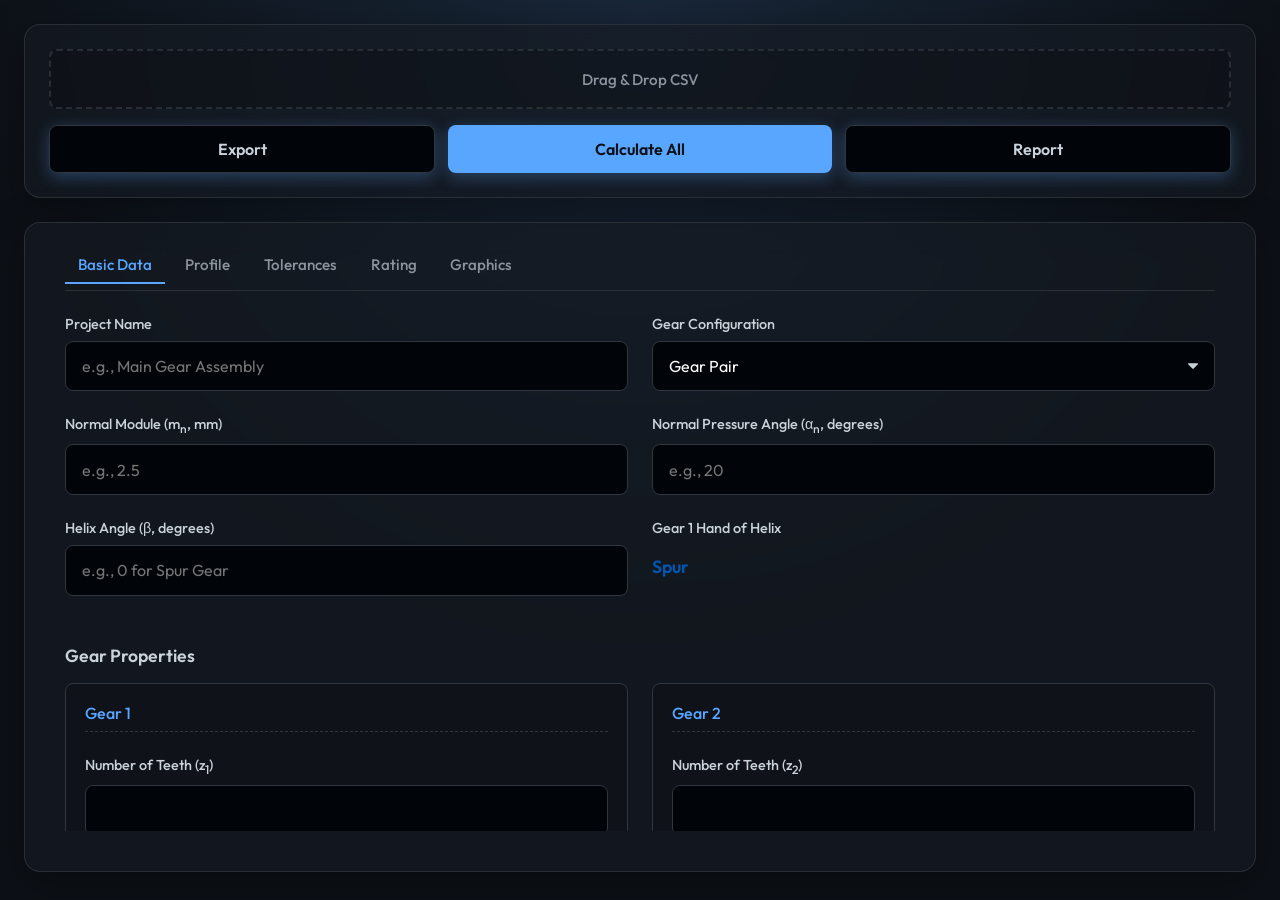
==== index.html @ 7c559f8d "2026-05-18-1741 checkpoint upload just for testing" ====
<!DOCTYPE html>
<html lang="en">

<head>
    <meta charset="UTF-8">
    <meta name="viewport" content="width=device-width, initial-scale=1.0">
    <title>Cylindrical Involute Gear Design</title>
    <meta name="description" content="Calculate gear parameters and ratings.">
    <link rel="preconnect" href="https://fonts.googleapis.com">
    <link rel="preconnect" href="https://fonts.gstatic.com" crossorigin>
    <link href="https://fonts.googleapis.com/css2?family=Outfit:wght@300;400;500;600&display=swap" rel="stylesheet">
    <link rel="stylesheet" href="styles.css">
    <script>
        window.onerror = function (msg, url, line, col, error) {
            console.error("Global Error: " + msg + " at " + url + ":" + line + ":" + col);
            return false;
        };
    </script>
</head>

<body>
    <div class="container">

        <!-- New Top Controls Container -->
        <section class="top-controls-card">
            <div class="drop-zone" id="csv-drop-zone">
                <span class="drop-zone-text">Drag & Drop CSV</span>
                <input type="file" id="csv-file-input" accept=".csv" style="display: none;">
            </div>
            <div class="controls-actions">
                <button id="export-csv-btn" class="action-btn">Export</button>
                <button id="calc-all-btn" class="action-btn primary-btn">Calculate All</button>
                <button id="report-btn" class="action-btn">Report</button>
            </div>
        </section>

        <!-- Main Workspace -->
        <main class="calculator-card">
            <div class="tabs">
                <button class="tab-btn active" data-tab="basic-data">Basic Data</button>
                <button class="tab-btn" data-tab="profile">Profile</button>
                <button class="tab-btn" data-tab="tolerances">Tolerances</button>
                <button class="tab-btn" data-tab="rating">Rating</button>
                <button class="tab-btn" data-tab="graphics">Graphics</button>
            </div>

            <div class="tab-content active" id="basic-data">
                <div class="two-column-grid">
                    <div class="input-group">
                        <label for="project-name">Project Name</label>
                        <input type="text" id="project-name" placeholder="e.g., Main Gear Assembly">
                    </div>
                    <div class="input-group">
                        <label for="gear-config">Gear Configuration</label>
                        <select id="gear-config">
                            <option value="pair">Gear Pair</option>
                            <option value="3-train">3-Gear Train</option>
                            <option value="4-train">4-Gear Train</option>
                            <option value="planetary">Planetary Gear Train</option>
                        </select>
                    </div>
                    <div class="input-group">
                        <label for="module">Normal Module (m<sub>n</sub>, mm)</label>
                        <input type="number" id="module" min="0.50" step="0.50" placeholder="e.g., 2.5">
                    </div>
                    <div class="input-group">
                        <label for="pressure-angle">Normal Pressure Angle (α<sub>n</sub>, degrees)</label>
                        <input type="number" id="pressure-angle" min="10" max="45" step="2.5" placeholder="e.g., 20">
                    </div>
                    <div class="input-group">
                        <label for="helix-angle">Helix Angle (β, degrees)</label>
                        <input type="number" id="helix-angle" min="-89" max="89" step="any"
                            placeholder="e.g., 0 for Spur Gear">
                    </div>
                    <div class="input-group">
                        <label>Gear 1 Hand of Helix</label>
                        <div class="result-display" style="padding-top: 10px;">
                            <span id="gear1-helix-hand-out"
                                style="font-size: 1.1rem; font-weight: 600; color: #0056b3;">--</span>
                        </div>
                    </div>
                </div>

                <div class="gear-properties-section" id="gear-properties-section">
                    <h3 class="section-title">Gear Properties</h3>
                    <div class="gear-grid-container">
                        <div class="gear-column" id="gear-col-1">
                            <h4 class="gear-title" id="gear-title-1">Gear 1</h4>
                            <div class="input-group">
                                <label for="z1">Number of Teeth (z<sub>1</sub>)</label>
                                <input type="number" id="z1" min="1" step="1">
                            </div>
                            <div class="input-group">
                                <label for="b1">Facewidth (b<sub>1</sub>, mm)</label>
                                <input type="number" id="b1" min="0" step="any">
                            </div>
                            <div class="input-group">
                                <label for="x1">Profile Shift (x<sub>1</sub>)</label>
                                <input type="number" id="x1" step="0.1">
                            </div>
                        </div>

                        <div class="gear-column" id="gear-col-2">
                            <h4 class="gear-title" id="gear-title-2">Gear 2</h4>
                            <div class="input-group">
                                <label for="z2">Number of Teeth (z<sub>2</sub>)</label>
                                <input type="number" id="z2" min="1" step="1">
                            </div>
                            <div class="input-group">
                                <label for="b2">Facewidth (b<sub>2</sub>, mm)</label>
                                <input type="number" id="b2" min="0" step="any">
                            </div>
                            <div class="input-group">
                                <label>Profile Shift (x<sub>2</sub>)</label>
                                <div class="result-display" style="padding-top: 10px;">
                                    <span id="x2-out"
                                        style="font-size: 1.1rem; font-weight: 600; color: #0056b3;">--</span>
                                </div>
                            </div>
                        </div>

                        <div class="gear-column hidden" id="gear-col-3">
                            <h4 class="gear-title" id="gear-title-3">Gear 3</h4>
                            <div class="input-group">
                                <label for="z3">Number of Teeth (z<sub>3</sub>)</label>
                                <input type="number" id="z3" min="1" step="1">
                            </div>
                            <div class="input-group">
                                <label for="b3">Facewidth (b<sub>3</sub>, mm)</label>
                                <input type="number" id="b3" min="0" step="any">
                            </div>
                            <div class="input-group">
                                <label>Profile Shift (x<sub>3</sub>)</label>
                                <div class="result-display" style="padding-top: 10px;">
                                    <span id="x3-out"
                                        style="font-size: 1.1rem; font-weight: 600; color: #0056b3;">--</span>
                                </div>
                            </div>
                        </div>

                        <div class="gear-column hidden" id="gear-col-4">
                            <h4 class="gear-title" id="gear-title-4">Gear 4</h4>
                            <div class="input-group">
                                <label for="z4">Number of Teeth (z<sub>4</sub>)</label>
                                <input type="number" id="z4" min="1" step="1">
                            </div>
                            <div class="input-group">
                                <label for="b4">Facewidth (b<sub>4</sub>, mm)</label>
                                <input type="number" id="b4" min="0" step="any">
                            </div>
                            <div class="input-group">
                                <label>Profile Shift (x<sub>4</sub>)</label>
                                <div class="result-display" style="padding-top: 10px;">
                                    <span id="x4-out"
                                        style="font-size: 1.1rem; font-weight: 600; color: #0056b3;">--</span>
                                </div>
                            </div>
                        </div>
                    </div>
                </div>

                <div class="gear-properties-section" id="mounting-geometry-section" style="margin-top: 20px;">
                    <h3 class="section-title">Mounting Geometry</h3>
                    <div class="gear-grid-container">
                        <div class="gear-column" id="mounting-col-1">
                            <h4 class="gear-title" id="mounting-title-1">Gear 1</h4>
                            <div class="input-group">
                                <label for="di1">Inside/Outside Diameter (d<sub>i1</sub>, mm)</label>
                                <input type="number" id="di1" min="0" step="any">
                                <div class="result-display" style="font-size: 0.85em; margin-top: 4px; color: #6c757d;">
                                    Recommended diameter to avoid thin rim: <span id="di-rec-1"
                                        style="font-weight: 500;">--</span>
                                </div>
                            </div>
                            <div class="input-group">
                                <label for="hole-circle-1">Hole Circle Diameter (mm)</label>
                                <input type="number" id="hole-circle-1" min="0" step="any">
                            </div>
                            <div class="input-group">
                                <label for="hole-diameter-1">Hole Diameter (mm)</label>
                                <input type="number" id="hole-diameter-1" min="0" step="any">
                            </div>
                            <div class="input-group">
                                <label for="num-holes-1">Number of Holes</label>
                                <input type="number" id="num-holes-1" min="0" step="1">
                            </div>
                        </div>
                        <div class="gear-column" id="mounting-col-2">
                            <h4 class="gear-title" id="mounting-title-2">Gear 2</h4>
                            <div class="input-group">
                                <label for="di2">Inside/Outside Diameter (d<sub>i2</sub>, mm)</label>
                                <input type="number" id="di2" min="0" step="any">
                                <div class="result-display" style="font-size: 0.85em; margin-top: 4px; color: #6c757d;">
                                    Recommended diameter to avoid thin rim: <span id="di-rec-2"
                                        style="font-weight: 500;">--</span>
                                </div>
                            </div>
                            <div class="input-group">
                                <label for="hole-circle-2">Hole Circle Diameter (mm)</label>
                                <input type="number" id="hole-circle-2" min="0" step="any">
                            </div>
                            <div class="input-group">
                                <label for="hole-diameter-2">Hole Diameter (mm)</label>
                                <input type="number" id="hole-diameter-2" min="0" step="any">
                            </div>
                            <div class="input-group">
                                <label for="num-holes-2">Number of Holes</label>
                                <input type="number" id="num-holes-2" min="0" step="1">
                            </div>
                        </div>
                        <div class="gear-column hidden" id="mounting-col-3">
                            <h4 class="gear-title" id="mounting-title-3">Gear 3</h4>
                            <div class="input-group">
                                <label for="di3">Inside/Outside Diameter (d<sub>i3</sub>, mm)</label>
                                <input type="number" id="di3" min="0" step="any">
                                <div class="result-display" style="font-size: 0.85em; margin-top: 4px; color: #6c757d;">
                                    Recommended diameter to avoid thin rim: <span id="di-rec-3"
                                        style="font-weight: 500;">--</span>
                                </div>
                            </div>
                            <div class="input-group">
                                <label for="hole-circle-3">Hole Circle Diameter (mm)</label>
                                <input type="number" id="hole-circle-3" min="0" step="any">
                            </div>
                            <div class="input-group">
                                <label for="hole-diameter-3">Hole Diameter (mm)</label>
                                <input type="number" id="hole-diameter-3" min="0" step="any">
                            </div>
                            <div class="input-group">
                                <label for="num-holes-3">Number of Holes</label>
                                <input type="number" id="num-holes-3" min="0" step="1">
                            </div>
                        </div>
                        <div class="gear-column hidden" id="mounting-col-4">
                            <h4 class="gear-title" id="mounting-title-4">Gear 4</h4>
                            <div class="input-group">
                                <label for="di4">Inside/Outside Diameter (d<sub>i4</sub>, mm)</label>
                                <input type="number" id="di4" min="0" step="any">
                                <div class="result-display" style="font-size: 0.85em; margin-top: 4px; color: #6c757d;">
                                    Recommended diameter to avoid thin rim: <span id="di-rec-4"
                                        style="font-weight: 500;">--</span>
                                </div>
                            </div>
                            <div class="input-group">
                                <label for="hole-circle-4">Hole Circle Diameter (mm)</label>
                                <input type="number" id="hole-circle-4" min="0" step="any">
                            </div>
                            <div class="input-group">
                                <label for="hole-diameter-4">Hole Diameter (mm)</label>
                                <input type="number" id="hole-diameter-4" min="0" step="any">
                            </div>
                            <div class="input-group">
                                <label for="num-holes-4">Number of Holes</label>
                                <input type="number" id="num-holes-4" min="0" step="1">
                            </div>
                        </div>
                    </div>
                </div>

                <div class="center-distance-section" id="center-distance-section">
                    <h3 class="section-title">Center Distance</h3>
                    <div class="cd-groups-container">
                        <div class="input-group" id="cd-group-1">
                            <label for="aw1" id="cd-label-1">Working Center Distance (a<sub>w,12</sub>, mm)</label>
                            <input type="number" id="aw1" min="0" step="any" placeholder="e.g., 100.0">
                            <div class="result-display" style="font-size: 0.85em; margin-top: 4px; color: #6c757d;">
                                Standard: <span id="cd-std-1" style="font-weight: 500;">--</span><br>
                                Working Transverse PA (&alpha;<sub>wt</sub>): <span id="aw-alpha-1"
                                    style="font-weight: 500;">--</span>
                                <span id="aw-alpha-23-container" class="hidden">| <span id="aw-alpha-23"
                                        style="font-weight: 500;">--</span></span>
                            </div>
                        </div>
                        <div class="input-group hidden" id="cd-group-2">
                            <label for="aw2">Working Center Distance, Gear 2-3 (a<sub>w,23</sub>, mm)</label>
                            <input type="number" id="aw2" min="0" step="any" placeholder="e.g., 100.0">
                            <div class="result-display" style="font-size: 0.85em; margin-top: 4px; color: #6c757d;">
                                Standard: <span id="cd-std-2" style="font-weight: 500;">--</span><br>
                                Working Transverse PA (&alpha;<sub>wt</sub>): <span id="aw-alpha-2"
                                    style="font-weight: 500;">--</span>
                            </div>
                        </div>
                        <div class="input-group hidden" id="cd-group-3">
                            <label for="aw3">Working Center Distance, Gear 3-4 (a<sub>w,34</sub>, mm)</label>
                            <input type="number" id="aw3" min="0" step="any" placeholder="e.g., 100.0">
                            <div class="result-display" style="font-size: 0.85em; margin-top: 4px; color: #6c757d;">
                                Standard: <span id="cd-std-3" style="font-weight: 500;">--</span><br>
                                Working Transverse PA (&alpha;<sub>wt</sub>): <span id="aw-alpha-3"
                                    style="font-weight: 500;">--</span>
                            </div>
                        </div>
                    </div>
                </div>

                <div class="calculated-geometry-section" id="calculated-geometry-section">
                    <h3 class="section-title">Calculated Geometry</h3>
                    <div class="gear-grid-container">
                        <div class="gear-column" id="calc-col-1">
                            <h4 class="gear-title" id="calc-title-1">Gear 1</h4>
                            <div class="input-group">
                                <label>Reference Diameter (d<sub>1</sub>)</label>
                                <div class="result-display">
                                    <span id="d1-out"
                                        style="font-size: 1.1rem; font-weight: 600; color: #0056b3;">--</span>
                                </div>
                            </div>
                            <div class="input-group">
                                <label>Base Diameter (d<sub>b1</sub>)</label>
                                <div class="result-display">
                                    <span id="db1-out"
                                        style="font-size: 1.1rem; font-weight: 600; color: #0056b3;">--</span>
                                </div>
                            </div>
                        </div>
                        <div class="gear-column" id="calc-col-2">
                            <h4 class="gear-title" id="calc-title-2">Gear 2</h4>
                            <div class="input-group">
                                <label>Reference Diameter (d<sub>2</sub>)</label>
                                <div class="result-display">
                                    <span id="d2-out"
                                        style="font-size: 1.1rem; font-weight: 600; color: #0056b3;">--</span>
                                </div>
                            </div>
                            <div class="input-group">
                                <label>Base Diameter (d<sub>b2</sub>)</label>
                                <div class="result-display">
                                    <span id="db2-out"
                                        style="font-size: 1.1rem; font-weight: 600; color: #0056b3;">--</span>
                                </div>
                            </div>
                        </div>
                        <div class="gear-column hidden" id="calc-col-3">
                            <h4 class="gear-title" id="calc-title-3">Gear 3</h4>
                            <div class="input-group">
                                <label>Reference Diameter (d<sub>3</sub>)</label>
                                <div class="result-display">
                                    <span id="d3-out"
                                        style="font-size: 1.1rem; font-weight: 600; color: #0056b3;">--</span>
                                </div>
                            </div>
                            <div class="input-group">
                                <label>Base Diameter (d<sub>b3</sub>)</label>
                                <div class="result-display">
                                    <span id="db3-out"
                                        style="font-size: 1.1rem; font-weight: 600; color: #0056b3;">--</span>
                                </div>
                            </div>
                        </div>
                        <div class="gear-column hidden" id="calc-col-4">
                            <h4 class="gear-title" id="calc-title-4">Gear 4</h4>
                            <div class="input-group">
                                <label>Reference Diameter (d<sub>4</sub>)</label>
                                <div class="result-display">
                                    <span id="d4-out"
                                        style="font-size: 1.1rem; font-weight: 600; color: #0056b3;">--</span>
                                </div>
                            </div>
                            <div class="input-group">
                                <label>Base Diameter (d<sub>b4</sub>)</label>
                                <div class="result-display">
                                    <span id="db4-out"
                                        style="font-size: 1.1rem; font-weight: 600; color: #0056b3;">--</span>
                                </div>
                            </div>
                        </div>
                    </div>
                </div>
                <div class="result-container" id="result-container">
                    <div class="results-grid">
                        <div class="result-item">
                            <span class="result-label">Transverse PA (&alpha;<sub>t</sub>)</span>
                            <span class="result-value-small" id="alpha-t-out">--</span>
                        </div>
                        <div class="result-item">
                            <span class="result-label">Working Transverse PA</span>
                            <span class="result-value-small" id="alpha-wt-out">--</span>
                        </div>
                        <div class="result-item hidden" id="alpha-wt-23-container">
                            <span class="result-label">Working Transverse PA</span>
                            <span class="result-value-small" id="alpha-wt-23-out">--</span>
                        </div>
                        <div class="result-item">
                            <span class="result-label">Involute (&alpha;<sub>t</sub>)</span>
                            <span class="result-value-small" id="inv-alpha-t-out">--</span>
                        </div>
                        <div class="result-item">
                            <span class="result-label">Involute (&alpha;<sub>wt</sub>)</span>
                            <span class="result-value-small" id="inv-alpha-wt-out">--</span>
                        </div>
                        <div class="result-item">
                            <span class="result-label">Sum of Profile Shift (&sum;x)</span>
                            <span class="result-value-small" id="sum-x-out">--</span>
                        </div>
                    </div>
                </div>
            </div>

            <div class="tab-content" id="profile">
                <div class="gear-grid-container">
                    <div class="gear-column" id="profile-col-1">
                        <h4 class="gear-title" id="profile-title-1">Gear 1</h4>
                        <div class="input-group">
                            <label for="tool-type-1">Manufacturing Process</label>
                            <select id="tool-type-1">
                                <option value="hob">Hobbing</option>
                                <option value="shaper">Shaping</option>
                            </select>
                        </div>
                        <div class="input-group">
                            <label for="alpha-p0-1">Gen. Pressure Angle, &alpha;<sub>P0</sub> (&deg;)</label>
                            <input type="number" id="alpha-p0-1" min="10" step="2.5" placeholder="e.g., 20">
                        </div>
                        <div class="input-group">
                            <label for="cutter-teeth-1">Number of Cutter Teeth</label>
                            <input type="number" id="cutter-teeth-1" min="4" step="1">
                        </div>
                        <div class="input-group">
                            <label for="reference-profile-1">Reference Profile</label>
                            <select id="reference-profile-1">
                                <option value="iso-a">ISO 53 Profile A</option>
                                <option value="iso-b">ISO 53 Profile B</option>
                                <option value="iso-c">ISO 53 Profile C</option>
                                <option value="iso-d">ISO 53 Profile D</option>
                                <option value="manual">Manual Input</option>
                            </select>
                        </div>
                        <div class="input-group">
                            <label for="dedendum-coeff-1">Dedendum Coefficient</label>
                            <input type="number" id="dedendum-coeff-1" min="0" step="0.05">
                        </div>
                        <div class="input-group">
                            <label for="root-radius-coeff-1">Root Radius Coefficient</label>
                            <input type="number" id="root-radius-coeff-1" min="0" step="0.05">
                            <div class="result-display" style="font-size: 0.85em; margin-top: 4px; color: #6c757d;">
                                Max: <span id="max-root-radius-coeff-1" style="font-weight: 500;">--</span>
                            </div>
                        </div>
                        <div class="input-group">
                            <label for="addendum-coeff-1">Addendum Coefficient</label>
                            <input type="number" id="addendum-coeff-1" min="0" step="0.05">
                        </div>
                    </div>

                    <div class="gear-column" id="profile-col-2">
                        <h4 class="gear-title" id="profile-title-2">Gear 2</h4>
                        <div class="input-group">
                            <label for="tool-type-2">Manufacturing Process</label>
                            <select id="tool-type-2">
                                <option value="hob">Hobbing</option>
                                <option value="shaper">Shaping</option>
                            </select>
                        </div>
                        <div class="input-group">
                            <label for="alpha-p0-2">Gen. Pressure Angle, &alpha;<sub>P0</sub> (&deg;)</label>
                            <input type="number" id="alpha-p0-2" min="10" step="2.5" placeholder="e.g., 20">
                        </div>
                        <div class="input-group">
                            <label for="cutter-teeth-2">Number of Cutter Teeth</label>
                            <input type="number" id="cutter-teeth-2" min="4" step="1">
                        </div>
                        <div class="input-group">
                            <label for="reference-profile-2">Reference Profile</label>
                            <select id="reference-profile-2">
                                <option value="iso-a">ISO 53 Profile A</option>
                                <option value="iso-b">ISO 53 Profile B</option>
                                <option value="iso-c">ISO 53 Profile C</option>
                                <option value="iso-d">ISO 53 Profile D</option>
                                <option value="manual">Manual Input</option>
                            </select>
                        </div>
                        <div class="input-group">
                            <label for="dedendum-coeff-2">Dedendum Coefficient</label>
                            <input type="number" id="dedendum-coeff-2" min="0" step="0.05">
                        </div>
                        <div class="input-group">
                            <label for="root-radius-coeff-2">Root Radius Coefficient</label>
                            <input type="number" id="root-radius-coeff-2" min="0" step="0.05">
                            <div class="result-display" style="font-size: 0.85em; margin-top: 4px; color: #6c757d;">
                                Max: <span id="max-root-radius-coeff-2" style="font-weight: 500;">--</span>
                            </div>
                        </div>
                        <div class="input-group">
                            <label for="addendum-coeff-2">Addendum Coefficient</label>
                            <input type="number" id="addendum-coeff-2" min="0" step="0.05">
                        </div>
                    </div>

                    <div class="gear-column hidden" id="profile-col-3">
                        <h4 class="gear-title" id="profile-title-3">Gear 3</h4>
                        <div class="input-group">
                            <label for="tool-type-3">Manufacturing Process</label>
                            <select id="tool-type-3">
                                <option value="hob">Hobbing</option>
                                <option value="shaper">Shaping</option>
                            </select>
                        </div>
                        <div class="input-group">
                            <label for="alpha-p0-3">Gen. Pressure Angle, &alpha;<sub>P0</sub> (&deg;)</label>
                            <input type="number" id="alpha-p0-3" min="10" step="2.5" placeholder="e.g., 20">
                        </div>
                        <div class="input-group">
                            <label for="cutter-teeth-3">Number of Cutter Teeth</label>
                            <input type="number" id="cutter-teeth-3" min="4" step="1">
                        </div>
                        <div class="input-group">
                            <label for="reference-profile-3">Reference Profile</label>
                            <select id="reference-profile-3">
                                <option value="iso-a">ISO 53 Profile A</option>
                                <option value="iso-b">ISO 53 Profile B</option>
                                <option value="iso-c">ISO 53 Profile C</option>
                                <option value="iso-d">ISO 53 Profile D</option>
                                <option value="manual">Manual Input</option>
                            </select>
                        </div>
                        <div class="input-group">
                            <label for="dedendum-coeff-3">Dedendum Coefficient</label>
                            <input type="number" id="dedendum-coeff-3" min="0" step="0.05">
                        </div>
                        <div class="input-group">
                            <label for="root-radius-coeff-3">Root Radius Coefficient</label>
                            <input type="number" id="root-radius-coeff-3" min="0" step="0.05">
                            <div class="result-display" style="font-size: 0.85em; margin-top: 4px; color: #6c757d;">
                                Max: <span id="max-root-radius-coeff-3" style="font-weight: 500;">--</span>
                            </div>
                        </div>
                        <div class="input-group">
                            <label for="addendum-coeff-3">Addendum Coefficient</label>
                            <input type="number" id="addendum-coeff-3" min="0" step="0.05">
                        </div>
                    </div>

                    <div class="gear-column hidden" id="profile-col-4">
                        <h4 class="gear-title" id="profile-title-4">Gear 4</h4>
                        <div class="input-group">
                            <label for="tool-type-4">Manufacturing Process</label>
                            <select id="tool-type-4">
                                <option value="hob">Hobbing</option>
                                <option value="shaper">Shaping</option>
                            </select>
                        </div>
                        <div class="input-group">
                            <label for="alpha-p0-4">Gen. Pressure Angle, &alpha;<sub>P0</sub> (&deg;)</label>
                            <input type="number" id="alpha-p0-4" min="10" step="2.5" placeholder="e.g., 20">
                        </div>
                        <div class="input-group">
                            <label for="cutter-teeth-4">Number of Cutter Teeth</label>
                            <input type="number" id="cutter-teeth-4" min="4" step="1">
                        </div>
                        <div class="input-group">
                            <label for="reference-profile-4">Reference Profile</label>
                            <select id="reference-profile-4">
                                <option value="iso-a">ISO 53 Profile A</option>
                                <option value="iso-b">ISO 53 Profile B</option>
                                <option value="iso-c">ISO 53 Profile C</option>
                                <option value="iso-d">ISO 53 Profile D</option>
                                <option value="manual">Manual Input</option>
                            </select>
                        </div>
                        <div class="input-group">
                            <label for="dedendum-coeff-4">Dedendum Coefficient</label>
                            <input type="number" id="dedendum-coeff-4" min="0" step="0.05">
                        </div>
                        <div class="input-group">
                            <label for="root-radius-coeff-4">Root Radius Coefficient</label>
                            <input type="number" id="root-radius-coeff-4" min="0" step="0.05">
                            <div class="result-display" style="font-size: 0.85em; margin-top: 4px; color: #6c757d;">
                                Max: <span id="max-root-radius-coeff-4" style="font-weight: 500;">--</span>
                            </div>
                        </div>
                        <div class="input-group">
                            <label for="addendum-coeff-4">Addendum Coefficient</label>
                            <input type="number" id="addendum-coeff-4" min="0" step="0.05">
                        </div>
                    </div>
                </div>


            </div>

            <div class="tab-content" id="tolerances">
                <div class="gear-properties-section" id="cd-tol-section" style="margin-bottom: 20px;">
                    <h3 class="section-title">Center Distance Tolerances</h3>
                    <div class="gear-grid-container">
                        <div class="gear-column" id="aw-tol-group-1">
                            <h4 class="gear-title" id="aw-tol-title-1">Mesh 1-2</h4>
                            <div class="input-group">
                                <label for="aw-tol-1">Tol. (&plusmn;) (mm)</label>
                                <input type="number" id="aw-tol-1" min="0" step="0.01" placeholder="0.000">
                                <div class="result-display" style="font-size: 0.85em; margin-top: 4px; color: #6c757d;">
                                    Max CD: <span id="aw-max-1" style="font-weight: 500;">--</span><br>
                                    Min CD: <span id="aw-min-1" style="font-weight: 500;">--</span>
                                </div>
                            </div>
                        </div>
                        <div class="gear-column hidden" id="aw-tol-group-2">
                            <h4 class="gear-title" id="aw-tol-title-2">Mesh 2-3</h4>
                            <div class="input-group">
                                <label for="aw-tol-2">Tol. (&plusmn;) (mm)</label>
                                <input type="number" id="aw-tol-2" min="0" step="0.01" placeholder="0.000">
                                <div class="result-display" style="font-size: 0.85em; margin-top: 4px; color: #6c757d;">
                                    Max CD: <span id="aw-max-2" style="font-weight: 500;">--</span><br>
                                    Min CD: <span id="aw-min-2" style="font-weight: 500;">--</span>
                                </div>
                            </div>
                        </div>
                        <div class="gear-column hidden" id="aw-tol-group-3">
                            <h4 class="gear-title" id="aw-tol-title-3">Mesh 3-4</h4>
                            <div class="input-group">
                                <label for="aw-tol-3">Tol. (&plusmn;) (mm)</label>
                                <input type="number" id="aw-tol-3" min="0" step="0.01" placeholder="0.000">
                                <div class="result-display" style="font-size: 0.85em; margin-top: 4px; color: #6c757d;">
                                    Max CD: <span id="aw-max-3" style="font-weight: 500;">--</span><br>
                                    Min CD: <span id="aw-min-3" style="font-weight: 500;">--</span>
                                </div>
                            </div>
                        </div>
                    </div>
                </div>

                <div class="gear-properties-section" style="margin-bottom: 20px;">
                    <h3 class="section-title">Gear Tolerances</h3>
                    <div class="gear-grid-container">
                        <div class="gear-column" id="tolerance-col-1">
                            <h4 class="gear-title" id="tolerance-title-1">Gear 1</h4>
                            <div class="input-group">
                                <label for="quality-grade-1">Gear Tolerance Class (ISO 1328-1:2013)</label>
                                <input type="number" id="quality-grade-1" min="1" max="11" step="1"
                                    placeholder="e.g., 6">
                            </div>
                            <div class="input-group">
                                <label for="tip-alteration-1">Tip Alteration Coefficient (k)</label>
                                <input type="number" id="tip-alteration-1" step="any">
                            </div>
                            <div class="input-group" style="margin-bottom: 1.5rem;">
                                <label for="da-tol-1">Tip Diameter Tolerance (mm)</label>
                                <input type="number" id="da-tol-1" min="0" step="0.05" placeholder="0.000">
                            </div>
                            <div class="side-by-side-group">
                                <div class="input-group">
                                    <label for="sn-tol-upper-1">Circ. Tooth Thickness reduction, min (mm)</label>
                                    <input type="number" id="sn-tol-upper-1" min="0" step="0.01" placeholder="0.000">
                                </div>
                                <div class="input-group">
                                    <label for="sn-tol-lower-1">Circ. Tooth Thickness reduction, max (mm)</label>
                                    <input type="number" id="sn-tol-lower-1" min="0" step="0.01" placeholder="0.000">
                                </div>
                            </div>
                            <div class="result-display"
                                style="font-size: 0.85em; margin-top: -5px; margin-bottom: 2px; color: #6c757d;">
                                Min. reduction to avoid negative backlash: <span id="sn-min-backlash-1"
                                    style="font-weight: 500;">--</span>
                            </div>
                            <div style="font-size: 0.75em; color: #6c757d; margin-bottom: 10px; line-height: 1.4;">
                                (1) &alpha;<sub>wt</sub>: <span id="backlash-alpha-1">--</span> |
                                (2) &sum;F<sub>rT</sub>: <span id="backlash-sumfrt-1">--</span><br>
                                (3) &Delta;s<sub>t</sub>: <span id="backlash-dst-1">--</span> |
                                (4) &Delta;s<sub>n</sub>: <span id="backlash-dsn-1">--</span>
                            </div>
                            <div class="input-group"
                                title="The root diameter varies due to the difference in cutting tool infeed when producing the maximum and minimum tooth thickness. Additional root diameter allowance should be given to account for cutting tool tolerances and other factors such as heat treatment distortion. The additional root diameter allowance will be used to calculate the minimum and maximum tip-to-root clearance for each gear in each mesh.">
                                <label for="df-allowance-1">Additional Root Diameter Allowance (mm)</label>
                                <input type="number" id="df-allowance-1" min="0" step="0.05" placeholder="0.000">
                            </div>
                            <div class="side-by-side-group">
                                <div class="input-group">
                                    <label for="dm-1">Measuring Ball Diameter (d<sub>M</sub>) (mm)</label>
                                    <input type="number" id="dm-1" min="0" step="0.001" placeholder="0.000">
                                </div>
                                <div class="input-group">
                                    <label for="k-spanned-1">Number of Teeth Spanned (k)</label>
                                    <input type="number" id="k-spanned-1" min="1" step="1" placeholder="e.g., 3">
                                </div>
                            </div>
                        </div>
                        <div class="gear-column" id="tolerance-col-2">
                            <h4 class="gear-title" id="tolerance-title-2">Gear 2</h4>
                            <div class="input-group">
                                <label for="quality-grade-2">Gear Tolerance Class (ISO 1328-1:2013)</label>
                                <input type="number" id="quality-grade-2" min="1" max="11" step="1"
                                    placeholder="e.g., 6">
                            </div>
                            <div class="input-group">
                                <label for="tip-alteration-2">Tip Alteration Coefficient (k)</label>
                                <input type="number" id="tip-alteration-2" step="any">
                            </div>
                            <div class="input-group" style="margin-bottom: 1.5rem;">
                                <label for="da-tol-2">Tip Diameter Tolerance (mm)</label>
                                <input type="number" id="da-tol-2" min="0" step="0.05" placeholder="0.000">
                            </div>
                            <div class="side-by-side-group">
                                <div class="input-group">
                                    <label for="sn-tol-upper-2">Circ. Tooth Thickness reduction, min (mm)</label>
                                    <input type="number" id="sn-tol-upper-2" min="0" step="0.01" placeholder="0.000">
                                </div>
                                <div class="input-group">
                                    <label for="sn-tol-lower-2">Circ. Tooth Thickness reduction, max (mm)</label>
                                    <input type="number" id="sn-tol-lower-2" min="0" step="0.01" placeholder="0.000">
                                </div>
                            </div>
                            <div class="result-display"
                                style="font-size: 0.85em; margin-top: -5px; margin-bottom: 2px; color: #6c757d;">
                                Min. reduction to avoid negative backlash: <span id="sn-min-backlash-2"
                                    style="font-weight: 500;">--</span>
                            </div>
                            <div style="font-size: 0.75em; color: #6c757d; margin-bottom: 10px; line-height: 1.4;">
                                (1) &alpha;<sub>wt</sub>: <span id="backlash-alpha-2">--</span> |
                                (2) &sum;F<sub>rT</sub>: <span id="backlash-sumfrt-2">--</span><br>
                                (3) &Delta;s<sub>t</sub>: <span id="backlash-dst-2">--</span> |
                                (4) &Delta;s<sub>n</sub>: <span id="backlash-dsn-2">--</span>
                            </div>
                            <div class="input-group"
                                title="The root diameter varies due to the difference in cutting tool infeed when producing the maximum and minimum tooth thickness. Additional root diameter allowance should be given to account for cutting tool tolerances and other factors such as heat treatment distortion.">
                                <label for="df-allowance-2">Additional Root Diameter Allowance (mm)</label>
                                <input type="number" id="df-allowance-2" min="0" step="0.05" placeholder="0.000">
                            </div>
                            <div class="side-by-side-group">
                                <div class="input-group">
                                    <label for="dm-2">Measuring Ball Diameter (d<sub>M</sub>) (mm)</label>
                                    <input type="number" id="dm-2" min="0" step="0.001" placeholder="0.000">
                                </div>
                                <div class="input-group">
                                    <label for="k-spanned-2">Number of Teeth Spanned (k)</label>
                                    <input type="number" id="k-spanned-2" min="1" step="1" placeholder="e.g., 3">
                                </div>
                            </div>
                        </div>
                        <div class="gear-column hidden" id="tolerance-col-3">
                            <h4 class="gear-title" id="tolerance-title-3">Gear 3</h4>
                            <div class="input-group">
                                <label for="quality-grade-3">Gear Tolerance Class (ISO 1328-1:2013)</label>
                                <input type="number" id="quality-grade-3" min="1" max="11" step="1"
                                    placeholder="e.g., 6">
                            </div>
                            <div class="input-group">
                                <label for="tip-alteration-3">Tip Alteration Coefficient (k)</label>
                                <input type="number" id="tip-alteration-3" step="any">
                            </div>
                            <div class="input-group" style="margin-bottom: 1.5rem;">
                                <label for="da-tol-3">Tip Diameter Tolerance (mm)</label>
                                <input type="number" id="da-tol-3" min="0" step="0.05" placeholder="0.000">
                            </div>
                            <div class="side-by-side-group">
                                <div class="input-group">
                                    <label for="sn-tol-upper-3">Circ. Tooth Thickness reduction, min (mm)</label>
                                    <input type="number" id="sn-tol-upper-3" min="0" step="0.01" placeholder="0.000">
                                </div>
                                <div class="input-group">
                                    <label for="sn-tol-lower-3">Circ. Tooth Thickness reduction, max (mm)</label>
                                    <input type="number" id="sn-tol-lower-3" min="0" step="0.01" placeholder="0.000">
                                </div>
                            </div>
                            <div class="result-display"
                                style="font-size: 0.85em; margin-top: -5px; margin-bottom: 2px; color: #6c757d;">
                                Min. reduction to avoid negative backlash: <span id="sn-min-backlash-3"
                                    style="font-weight: 500;">--</span>
                            </div>
                            <div style="font-size: 0.75em; color: #6c757d; margin-bottom: 10px; line-height: 1.4;">
                                (1) &alpha;<sub>wt</sub>: <span id="backlash-alpha-3">--</span> |
                                (2) &sum;F<sub>rT</sub>: <span id="backlash-sumfrt-3">--</span><br>
                                (3) &Delta;s<sub>t</sub>: <span id="backlash-dst-3">--</span> |
                                (4) &Delta;s<sub>n</sub>: <span id="backlash-dsn-3">--</span>
                            </div>
                            <div class="input-group"
                                title="The root diameter varies due to the difference in cutting tool infeed when producing the maximum and minimum tooth thickness. Additional root diameter allowance should be given to account for cutting tool tolerances and other factors such as heat treatment distortion.">
                                <label for="df-allowance-3">Additional Root Diameter Allowance (mm)</label>
                                <input type="number" id="df-allowance-3" min="0" step="0.05" placeholder="0.000">
                            </div>
                            <div class="side-by-side-group">
                                <div class="input-group">
                                    <label for="dm-3">Measuring Ball Diameter (d<sub>M</sub>) (mm)</label>
                                    <input type="number" id="dm-3" min="0" step="0.001" placeholder="0.000">
                                </div>
                                <div class="input-group">
                                    <label for="k-spanned-3">Number of Teeth Spanned (k)</label>
                                    <input type="number" id="k-spanned-3" min="1" step="1" placeholder="e.g., 3">
                                </div>
                            </div>
                        </div>
                        <div class="gear-column hidden" id="tolerance-col-4">
                            <h4 class="gear-title" id="tolerance-title-4">Gear 4</h4>
                            <div class="input-group">
                                <label for="quality-grade-4">Gear Tolerance Class (ISO 1328-1:2013)</label>
                                <input type="number" id="quality-grade-4" min="1" max="11" step="1"
                                    placeholder="e.g., 6">
                            </div>
                            <div class="input-group">
                                <label for="tip-alteration-4">Tip Alteration Coefficient (k)</label>
                                <input type="number" id="tip-alteration-4" step="any">
                            </div>
                            <div class="input-group" style="margin-bottom: 1.5rem;">
                                <label for="da-tol-4">Tip Diameter Tolerance (mm)</label>
                                <input type="number" id="da-tol-4" min="0" step="0.05" placeholder="0.000">
                            </div>
                            <div class="side-by-side-group">
                                <div class="input-group">
                                    <label for="sn-tol-upper-4">Circ. Tooth Thickness reduction, min (mm)</label>
                                    <input type="number" id="sn-tol-upper-4" min="0" step="0.01" placeholder="0.000">
                                </div>
                                <div class="input-group">
                                    <label for="sn-tol-lower-4">Circ. Tooth Thickness reduction, max (mm)</label>
                                    <input type="number" id="sn-tol-lower-4" min="0" step="0.01" placeholder="0.000">
                                </div>
                            </div>
                            <div class="result-display"
                                style="font-size: 0.85em; margin-top: -5px; margin-bottom: 2px; color: #6c757d;">
                                Min. reduction to avoid negative backlash: <span id="sn-min-backlash-4"
                                    style="font-weight: 500;">--</span>
                            </div>
                            <div style="font-size: 0.75em; color: #6c757d; margin-bottom: 10px; line-height: 1.4;">
                                (1) &alpha;<sub>wt</sub>: <span id="backlash-alpha-4">--</span> |
                                (2) &sum;F<sub>rT</sub>: <span id="backlash-sumfrt-4">--</span><br>
                                (3) &Delta;s<sub>t</sub>: <span id="backlash-dst-4">--</span> |
                                (4) &Delta;s<sub>n</sub>: <span id="backlash-dsn-4">--</span>
                            </div>
                            <div class="input-group"
                                title="The root diameter varies due to the difference in cutting tool infeed when producing the maximum and minimum tooth thickness. Additional root diameter allowance should be given to account for cutting tool tolerances and other factors such as heat treatment distortion.">
                                <label for="df-allowance-4">Additional Root Diameter Allowance (mm)</label>
                                <input type="number" id="df-allowance-4" min="0" step="0.05" placeholder="0.000">
                            </div>
                            <div class="side-by-side-group">
                                <div class="input-group">
                                    <label for="dm-4">Measuring Ball Diameter (d<sub>M</sub>) (mm)</label>
                                    <input type="number" id="dm-4" min="0" step="0.001" placeholder="0.000">
                                </div>
                                <div class="input-group">
                                    <label for="k-spanned-4">Number of Teeth Spanned (k)</label>
                                    <input type="number" id="k-spanned-4" min="1" step="1" placeholder="e.g., 3">
                                </div>
                            </div>
                        </div>
                    </div>
                </div>

                <div class="calculated-geometry-section" id="calculated-tolerances-section" style="margin-top: 20px;">
                    <h3 class="section-title">Calculated Manufacturing Tolerances</h3>
                    <div class="gear-grid-container">
                        <!-- Gear 1 Tolerances -->
                        <div class="gear-column" id="tol-calc-col-1">
                            <h4 class="gear-title" id="tol-calc-title-1">Gear 1</h4>
                            <div class="input-group">
                                <label>Runout Tolerance (F<sub>rT</sub>)</label>
                                <div class="result-display">
                                    <span id="Frt-1-out"
                                        style="font-size: 1.1rem; font-weight: 600; color: #0056b3;">--</span><span
                                        style="font-size: 0.9rem; color: #6c757d; margin-left: 5px;">&mu;m</span>
                                </div>
                            </div>
                            <div class="input-group">
                                <label>Single Pitch Tolerance (f<sub>pT</sub>)</label>
                                <div class="result-display">
                                    <span id="fpt-1-out"
                                        style="font-size: 1.1rem; font-weight: 600; color: #0056b3;">--</span><span
                                        style="font-size: 0.9rem; color: #6c757d; margin-left: 5px;">&mu;m</span>
                                </div>
                            </div>
                            <div class="input-group">
                                <label>Cum. Pitch Tolerance (F<sub>pT</sub>)</label>
                                <div class="result-display">
                                    <span id="Fpt-1-out"
                                        style="font-size: 1.1rem; font-weight: 600; color: #0056b3;">--</span><span
                                        style="font-size: 0.9rem; color: #6c757d; margin-left: 5px;">&mu;m</span>
                                </div>
                            </div>
                            <div class="input-group">
                                <label>Profile Slope Tol. (f<sub>H&alpha;T</sub>)</label>
                                <div class="result-display">
                                    <span
                                        style="font-size: 1.1rem; font-weight: 600; color: #0056b3;">&plusmn;</span><span
                                        id="fHalpha-1-out"
                                        style="font-size: 1.1rem; font-weight: 600; color: #0056b3;">--</span><span
                                        style="font-size: 0.9rem; color: #6c757d; margin-left: 5px;">&mu;m</span>
                                </div>
                            </div>
                            <div class="input-group">
                                <label>Profile Form Tol. (f<sub>f&alpha;T</sub>)</label>
                                <div class="result-display">
                                    <span id="ffalpha-1-out"
                                        style="font-size: 1.1rem; font-weight: 600; color: #0056b3;">--</span><span
                                        style="font-size: 0.9rem; color: #6c757d; margin-left: 5px;">&mu;m</span>
                                </div>
                            </div>
                            <div class="input-group">
                                <label>Total Profile Tol. (F<sub>&alpha;T</sub>)</label>
                                <div class="result-display">
                                    <span id="Falpha-1-out"
                                        style="font-size: 1.1rem; font-weight: 600; color: #0056b3;">--</span><span
                                        style="font-size: 0.9rem; color: #6c757d; margin-left: 5px;">&mu;m</span>
                                </div>
                            </div>
                            <div class="input-group">
                                <label>Helix Slope Tol. (f<sub>H&beta;T</sub>)</label>
                                <div class="result-display">
                                    <span
                                        style="font-size: 1.1rem; font-weight: 600; color: #0056b3;">&plusmn;</span><span
                                        id="fHbeta-1-out"
                                        style="font-size: 1.1rem; font-weight: 600; color: #0056b3;">--</span><span
                                        style="font-size: 0.9rem; color: #6c757d; margin-left: 5px;">&mu;m</span>
                                </div>
                            </div>
                            <div class="input-group">
                                <label>Helix Form Tol. (f<sub>f&beta;T</sub>)</label>
                                <div class="result-display">
                                    <span id="ffbeta-1-out"
                                        style="font-size: 1.1rem; font-weight: 600; color: #0056b3;">--</span><span
                                        style="font-size: 0.9rem; color: #6c757d; margin-left: 5px;">&mu;m</span>
                                </div>
                            </div>
                            <div class="input-group">
                                <label>Total Helix Tol. (F<sub>&beta;T</sub>)</label>
                                <div class="result-display">
                                    <span id="Fbeta-1-out"
                                        style="font-size: 1.1rem; font-weight: 600; color: #0056b3;">--</span><span
                                        style="font-size: 0.9rem; color: #6c757d; margin-left: 5px;">&mu;m</span>
                                </div>
                            </div>
                        </div>

                        <!-- Gear 2 Tolerances -->
                        <div class="gear-column" id="tol-calc-col-2">
                            <h4 class="gear-title" id="tol-calc-title-2">Gear 2</h4>
                            <div class="input-group">
                                <label>Runout Tolerance (F<sub>rT</sub>)</label>
                                <div class="result-display">
                                    <span id="Frt-2-out"
                                        style="font-size: 1.1rem; font-weight: 600; color: #0056b3;">--</span><span
                                        style="font-size: 0.9rem; color: #6c757d; margin-left: 5px;">&mu;m</span>
                                </div>
                            </div>
                            <div class="input-group">
                                <label>Single Pitch Tolerance (f<sub>pT</sub>)</label>
                                <div class="result-display">
                                    <span id="fpt-2-out"
                                        style="font-size: 1.1rem; font-weight: 600; color: #0056b3;">--</span><span
                                        style="font-size: 0.9rem; color: #6c757d; margin-left: 5px;">&mu;m</span>
                                </div>
                            </div>
                            <div class="input-group">
                                <label>Cum. Pitch Tolerance (F<sub>pT</sub>)</label>
                                <div class="result-display">
                                    <span id="Fpt-2-out"
                                        style="font-size: 1.1rem; font-weight: 600; color: #0056b3;">--</span><span
                                        style="font-size: 0.9rem; color: #6c757d; margin-left: 5px;">&mu;m</span>
                                </div>
                            </div>
                            <div class="input-group">
                                <label>Profile Slope Tol. (f<sub>H&alpha;T</sub>)</label>
                                <div class="result-display">
                                    <span
                                        style="font-size: 1.1rem; font-weight: 600; color: #0056b3;">&plusmn;</span><span
                                        id="fHalpha-2-out"
                                        style="font-size: 1.1rem; font-weight: 600; color: #0056b3;">--</span><span
                                        style="font-size: 0.9rem; color: #6c757d; margin-left: 5px;">&mu;m</span>
                                </div>
                            </div>
                            <div class="input-group">
                                <label>Profile Form Tol. (f<sub>f&alpha;T</sub>)</label>
                                <div class="result-display">
                                    <span id="ffalpha-2-out"
                                        style="font-size: 1.1rem; font-weight: 600; color: #0056b3;">--</span><span
                                        style="font-size: 0.9rem; color: #6c757d; margin-left: 5px;">&mu;m</span>
                                </div>
                            </div>
                            <div class="input-group">
                                <label>Total Profile Tol. (F<sub>&alpha;T</sub>)</label>
                                <div class="result-display">
                                    <span id="Falpha-2-out"
                                        style="font-size: 1.1rem; font-weight: 600; color: #0056b3;">--</span><span
                                        style="font-size: 0.9rem; color: #6c757d; margin-left: 5px;">&mu;m</span>
                                </div>
                            </div>
                            <div class="input-group">
                                <label>Helix Slope Tol. (f<sub>H&beta;T</sub>)</label>
                                <div class="result-display">
                                    <span
                                        style="font-size: 1.1rem; font-weight: 600; color: #0056b3;">&plusmn;</span><span
                                        id="fHalpha-2-out"
                                        style="font-size: 1.1rem; font-weight: 600; color: #0056b3;">--</span><span
                                        style="font-size: 0.9rem; color: #6c757d; margin-left: 5px;">&mu;m</span>
                                </div>
                            </div>
                            <div class="input-group">
                                <label>Helix Form Tol. (f<sub>f&beta;T</sub>)</label>
                                <div class="result-display">
                                    <span id="ffbeta-2-out"
                                        style="font-size: 1.1rem; font-weight: 600; color: #0056b3;">--</span><span
                                        style="font-size: 0.9rem; color: #6c757d; margin-left: 5px;">&mu;m</span>
                                </div>
                            </div>
                            <div class="input-group">
                                <label>Total Helix Tol. (F<sub>&beta;T</sub>)</label>
                                <div class="result-display">
                                    <span id="Fbeta-2-out"
                                        style="font-size: 1.1rem; font-weight: 600; color: #0056b3;">--</span><span
                                        style="font-size: 0.9rem; color: #6c757d; margin-left: 5px;">&mu;m</span>
                                </div>
                            </div>
                        </div>

                        <!-- Gear 3 Tolerances -->
                        <div class="gear-column hidden" id="tol-calc-col-3">
                            <h4 class="gear-title" id="tol-calc-title-3">Gear 3</h4>
                            <div class="input-group">
                                <label>Runout Tolerance (F<sub>rT</sub>)</label>
                                <div class="result-display">
                                    <span id="Frt-3-out"
                                        style="font-size: 1.1rem; font-weight: 600; color: #0056b3;">--</span><span
                                        style="font-size: 0.9rem; color: #6c757d; margin-left: 5px;">&mu;m</span>
                                </div>
                            </div>
                            <div class="input-group">
                                <label>Single Pitch Tolerance (f<sub>pT</sub>)</label>
                                <div class="result-display">
                                    <span id="fpt-3-out"
                                        style="font-size: 1.1rem; font-weight: 600; color: #0056b3;">--</span><span
                                        style="font-size: 0.9rem; color: #6c757d; margin-left: 5px;">&mu;m</span>
                                </div>
                            </div>
                            <div class="input-group">
                                <label>Cum. Pitch Tolerance (F<sub>pT</sub>)</label>
                                <div class="result-display">
                                    <span id="Fpt-3-out"
                                        style="font-size: 1.1rem; font-weight: 600; color: #0056b3;">--</span><span
                                        style="font-size: 0.9rem; color: #6c757d; margin-left: 5px;">&mu;m</span>
                                </div>
                            </div>
                            <div class="input-group">
                                <label>Profile Slope Tol. (f<sub>H&alpha;T</sub>)</label>
                                <div class="result-display">
                                    <span
                                        style="font-size: 1.1rem; font-weight: 600; color: #0056b3;">&plusmn;</span><span
                                        id="fHalpha-3-out"
                                        style="font-size: 1.1rem; font-weight: 600; color: #0056b3;">--</span><span
                                        style="font-size: 0.9rem; color: #6c757d; margin-left: 5px;">&mu;m</span>
                                </div>
                            </div>
                            <div class="input-group">
                                <label>Profile Form Tol. (f<sub>f&alpha;T</sub>)</label>
                                <div class="result-display">
                                    <span id="ffalpha-3-out"
                                        style="font-size: 1.1rem; font-weight: 600; color: #0056b3;">--</span><span
                                        style="font-size: 0.9rem; color: #6c757d; margin-left: 5px;">&mu;m</span>
                                </div>
                            </div>
                            <div class="input-group">
                                <label>Total Profile Tol. (F<sub>&alpha;T</sub>)</label>
                                <div class="result-display">
                                    <span id="Falpha-3-out"
                                        style="font-size: 1.1rem; font-weight: 600; color: #0056b3;">--</span><span
                                        style="font-size: 0.9rem; color: #6c757d; margin-left: 5px;">&mu;m</span>
                                </div>
                            </div>
                            <div class="input-group">
                                <label>Helix Slope Tol. (f<sub>H&beta;T</sub>)</label>
                                <div class="result-display">
                                    <span
                                        style="font-size: 1.1rem; font-weight: 600; color: #0056b3;">&plusmn;</span><span
                                        id="fHbeta-3-out"
                                        style="font-size: 1.1rem; font-weight: 600; color: #0056b3;">--</span><span
                                        style="font-size: 0.9rem; color: #6c757d; margin-left: 5px;">&mu;m</span>
                                </div>
                            </div>
                            <div class="input-group">
                                <label>Helix Form Tol. (f<sub>f&beta;T</sub>)</label>
                                <div class="result-display">
                                    <span id="ffbeta-3-out"
                                        style="font-size: 1.1rem; font-weight: 600; color: #0056b3;">--</span><span
                                        style="font-size: 0.9rem; color: #6c757d; margin-left: 5px;">&mu;m</span>
                                </div>
                            </div>
                            <div class="input-group">
                                <label>Total Helix Tol. (F<sub>&beta;T</sub>)</label>
                                <div class="result-display">
                                    <span id="Fbeta-3-out"
                                        style="font-size: 1.1rem; font-weight: 600; color: #0056b3;">--</span><span
                                        style="font-size: 0.9rem; color: #6c757d; margin-left: 5px;">&mu;m</span>
                                </div>
                            </div>
                        </div>

                        <!-- Gear 4 Tolerances -->
                        <div class="gear-column hidden" id="tol-calc-col-4">
                            <h4 class="gear-title" id="tol-calc-title-4">Gear 4</h4>
                            <div class="input-group">
                                <label>Runout Tolerance (F<sub>rT</sub>)</label>
                                <div class="result-display">
                                    <span id="Frt-4-out"
                                        style="font-size: 1.1rem; font-weight: 600; color: #0056b3;">--</span><span
                                        style="font-size: 0.9rem; color: #6c757d; margin-left: 5px;">&mu;m</span>
                                </div>
                            </div>
                            <div class="input-group">
                                <label>Single Pitch Tolerance (f<sub>pT</sub>)</label>
                                <div class="result-display">
                                    <span id="fpt-4-out"
                                        style="font-size: 1.1rem; font-weight: 600; color: #0056b3;">--</span><span
                                        style="font-size: 0.9rem; color: #6c757d; margin-left: 5px;">&mu;m</span>
                                </div>
                            </div>
                            <div class="input-group">
                                <label>Cum. Pitch Tolerance (F<sub>pT</sub>)</label>
                                <div class="result-display">
                                    <span id="Fpt-4-out"
                                        style="font-size: 1.1rem; font-weight: 600; color: #0056b3;">--</span><span
                                        style="font-size: 0.9rem; color: #6c757d; margin-left: 5px;">&mu;m</span>
                                </div>
                            </div>
                            <div class="input-group">
                                <label>Profile Slope Tol. (f<sub>H&alpha;T</sub>)</label>
                                <div class="result-display">
                                    <span
                                        style="font-size: 1.1rem; font-weight: 600; color: #0056b3;">&plusmn;</span><span
                                        id="fHalpha-4-out"
                                        style="font-size: 1.1rem; font-weight: 600; color: #0056b3;">--</span><span
                                        style="font-size: 0.9rem; color: #6c757d; margin-left: 5px;">&mu;m</span>
                                </div>
                            </div>
                            <div class="input-group">
                                <label>Profile Form Tol. (f<sub>f&alpha;T</sub>)</label>
                                <div class="result-display">
                                    <span id="ffalpha-4-out"
                                        style="font-size: 1.1rem; font-weight: 600; color: #0056b3;">--</span><span
                                        style="font-size: 0.9rem; color: #6c757d; margin-left: 5px;">&mu;m</span>
                                </div>
                            </div>
                            <div class="input-group">
                                <label>Total Profile Tol. (F<sub>&alpha;T</sub>)</label>
                                <div class="result-display">
                                    <span id="Falpha-4-out"
                                        style="font-size: 1.1rem; font-weight: 600; color: #0056b3;">--</span><span
                                        style="font-size: 0.9rem; color: #6c757d; margin-left: 5px;">&mu;m</span>
                                </div>
                            </div>
                            <div class="input-group">
                                <label>Helix Slope Tol. (f<sub>H&beta;T</sub>)</label>
                                <div class="result-display">
                                    <span
                                        style="font-size: 1.1rem; font-weight: 600; color: #0056b3;">&plusmn;</span><span
                                        id="fHbeta-4-out"
                                        style="font-size: 1.1rem; font-weight: 600; color: #0056b3;">--</span><span
                                        style="font-size: 0.9rem; color: #6c757d; margin-left: 5px;">&mu;m</span>
                                </div>
                            </div>
                            <div class="input-group">
                                <label>Helix Form Tol. (f<sub>f&beta;T</sub>)</label>
                                <div class="result-display">
                                    <span id="ffbeta-4-out"
                                        style="font-size: 1.1rem; font-weight: 600; color: #0056b3;">--</span><span
                                        style="font-size: 0.9rem; color: #6c757d; margin-left: 5px;">&mu;m</span>
                                </div>
                            </div>
                            <div class="input-group">
                                <label>Total Helix Tol. (F<sub>&beta;T</sub>)</label>
                                <div class="result-display">
                                    <span id="Fbeta-4-out"
                                        style="font-size: 1.1rem; font-weight: 600; color: #0056b3;">--</span><span
                                        style="font-size: 0.9rem; color: #6c757d; margin-left: 5px;">&mu;m</span>
                                </div>
                            </div>
                        </div>
                    </div>
                </div>

                <div class="calculated-geometry-section" id="manufacturing-results-section" style="margin-top: 20px;">
                    <h3 class="section-title">Calculated Manufacturing Results</h3>
                    <div class="gear-grid-container">
                        <!-- Gear 1 Manufacturing Results -->
                        <div class="gear-column" id="mfg-res-col-1">
                            <h4 class="gear-title" id="mfg-res-title-1">Gear 1</h4>
                            <div class="input-group">
                                <label>Gen. Profile Shift (x<sub>E</sub>)</label>
                                <div class="result-display">
                                    <span id="xe-min-1-out"
                                        style="font-size: 1.1rem; font-weight: 600; color: #0056b3;">--</span>
                                    <span
                                        style="font-size: 1.1rem; font-weight: 600; color: #6c757d; margin: 0 8px;">/</span>
                                    <span id="xe-max-1-out"
                                        style="font-size: 1.1rem; font-weight: 600; color: #0056b3;">--</span>
                                </div>
                            </div>
                            <div class="input-group">
                                <label>Root Diameter (d<sub>f</sub>)</label>
                                <div class="result-display">
                                    <span id="df-min-1-out"
                                        style="font-size: 1.1rem; font-weight: 600; color: #0056b3;">--</span>
                                    <span
                                        style="font-size: 1.1rem; font-weight: 600; color: #6c757d; margin: 0 8px;">/</span>
                                    <span id="df-max-1-out"
                                        style="font-size: 1.1rem; font-weight: 600; color: #0056b3;">--</span>
                                    <span style="font-size: 0.9rem; color: #6c757d; margin-left: 5px;">mm</span>
                                </div>
                            </div>
                            <div class="input-group">
                                <label>Active Root Dia. (d<sub>Nf</sub>)</label>
                                <div class="result-display">
                                    <span id="dnf-1-out"
                                        style="font-size: 1.1rem; font-weight: 600; color: #0056b3;">--</span>
                                </div>
                            </div>
                            <div class="input-group">
                                <label>Root Form Dia. (d<sub>Ff</sub>)</label>
                                <div class="result-display">
                                    <span id="dff-1-out"
                                        style="font-size: 1.1rem; font-weight: 600; color: #0056b3;">--</span>
                                </div>
                            </div>
                            <div class="input-group">
                                <label>Tip Diameter (d<sub>a</sub>)</label>
                                <div class="result-display">
                                    <span id="da-min-1-out"
                                        style="font-size: 1.1rem; font-weight: 600; color: #0056b3;">--</span>
                                    <span
                                        style="font-size: 1.1rem; font-weight: 600; color: #6c757d; margin: 0 8px;">/</span>
                                    <span id="da-max-1-out"
                                        style="font-size: 1.1rem; font-weight: 600; color: #0056b3;">--</span>
                                    <span style="font-size: 0.9rem; color: #6c757d; margin-left: 5px;">mm</span>
                                </div>
                            </div>
                            <div class="input-group">
                                <label>Trans. Tooth Thickness (s<sub>t</sub>)</label>
                                <div class="result-display">
                                    <span id="st-min-1-out"
                                        style="font-size: 1.1rem; font-weight: 600; color: #0056b3;">--</span>
                                    <span
                                        style="font-size: 1.1rem; font-weight: 600; color: #6c757d; margin: 0 8px;">/</span>
                                    <span id="st-max-1-out"
                                        style="font-size: 1.1rem; font-weight: 600; color: #0056b3;">--</span>
                                    <span style="font-size: 0.9rem; color: #6c757d; margin-left: 5px;">mm</span>
                                </div>
                            </div>
                            <div class="input-group">
                                <label>Normal Tooth Thickness (s<sub>n</sub>)</label>
                                <div class="result-display">
                                    <span id="sn-min-1-out"
                                        style="font-size: 1.1rem; font-weight: 600; color: #0056b3;">--</span>
                                    <span
                                        style="font-size: 1.1rem; font-weight: 600; color: #6c757d; margin: 0 8px;">/</span>
                                    <span id="sn-max-1-out"
                                        style="font-size: 1.1rem; font-weight: 600; color: #0056b3;">--</span>
                                    <span style="font-size: 0.9rem; color: #6c757d; margin-left: 5px;">mm</span>
                                </div>
                            </div>
                            <div class="input-group">
                                <label id="md-1-label">Dimension Over Balls (M<sub>dK</sub>)</label>
                                <div class="result-display">
                                    <span id="md-min-1-out"
                                        style="font-size: 1.1rem; font-weight: 600; color: #0056b3;">--</span>
                                    <span
                                        style="font-size: 1.1rem; font-weight: 600; color: #6c757d; margin: 0 8px;">/</span>
                                    <span id="md-max-1-out"
                                        style="font-size: 1.1rem; font-weight: 600; color: #0056b3;">--</span>
                                    <span style="font-size: 0.9rem; color: #6c757d; margin-left: 5px;">mm</span>
                                </div>
                            </div>
                            <div class="input-group">
                                <label>V-Circle at Maximum Tooth Thickness</label>
                                <div class="result-display">
                                    <span id="dv-max-1-out"
                                        style="font-size: 1.1rem; font-weight: 600; color: #0056b3;">--</span><span
                                        style="font-size: 0.9rem; color: #6c757d; margin-left: 5px;">mm</span>
                                </div>
                            </div>
                        </div>

                        <!-- Gear 2 Manufacturing Results -->
                        <div class="gear-column" id="mfg-res-col-2">
                            <h4 class="gear-title" id="mfg-res-title-2">Gear 2</h4>
                            <div class="input-group">
                                <label>Gen. Profile Shift (x<sub>E</sub>)</label>
                                <div class="result-display">
                                    <span id="xe-min-2-out"
                                        style="font-size: 1.1rem; font-weight: 600; color: #0056b3;">--</span>
                                    <span
                                        style="font-size: 1.1rem; font-weight: 600; color: #6c757d; margin: 0 8px;">/</span>
                                    <span id="xe-max-2-out"
                                        style="font-size: 1.1rem; font-weight: 600; color: #0056b3;">--</span>
                                </div>
                            </div>
                            <div class="input-group">
                                <label>Root Diameter (d<sub>f</sub>)</label>
                                <div class="result-display">
                                    <span id="df-min-2-out"
                                        style="font-size: 1.1rem; font-weight: 600; color: #0056b3;">--</span>
                                    <span
                                        style="font-size: 1.1rem; font-weight: 600; color: #6c757d; margin: 0 8px;">/</span>
                                    <span id="df-max-2-out"
                                        style="font-size: 1.1rem; font-weight: 600; color: #0056b3;">--</span>
                                    <span style="font-size: 0.9rem; color: #6c757d; margin-left: 5px;">mm</span>
                                </div>
                            </div>
                            <div class="input-group">
                                <label>Active Root Dia. (d<sub>Nf</sub>)</label>
                                <div class="result-display">
                                    <span id="dnf-2-out"
                                        style="font-size: 1.1rem; font-weight: 600; color: #0056b3;">--</span>
                                </div>
                            </div>
                            <div class="input-group">
                                <label>Root Form Dia. (d<sub>Ff</sub>)</label>
                                <div class="result-display">
                                    <span id="dff-2-out"
                                        style="font-size: 1.1rem; font-weight: 600; color: #0056b3;">--</span>
                                </div>
                            </div>
                            <div class="input-group">
                                <label>Tip Diameter (d<sub>a</sub>)</label>
                                <div class="result-display">
                                    <span id="da-min-2-out"
                                        style="font-size: 1.1rem; font-weight: 600; color: #0056b3;">--</span>
                                    <span
                                        style="font-size: 1.1rem; font-weight: 600; color: #6c757d; margin: 0 8px;">/</span>
                                    <span id="da-max-2-out"
                                        style="font-size: 1.1rem; font-weight: 600; color: #0056b3;">--</span>
                                    <span style="font-size: 0.9rem; color: #6c757d; margin-left: 5px;">mm</span>
                                </div>
                            </div>
                            <div class="input-group">
                                <label>Trans. Tooth Thickness (s<sub>t</sub>)</label>
                                <div class="result-display">
                                    <span id="st-min-2-out"
                                        style="font-size: 1.1rem; font-weight: 600; color: #0056b3;">--</span>
                                    <span
                                        style="font-size: 1.1rem; font-weight: 600; color: #6c757d; margin: 0 8px;">/</span>
                                    <span id="st-max-2-out"
                                        style="font-size: 1.1rem; font-weight: 600; color: #0056b3;">--</span>
                                    <span style="font-size: 0.9rem; color: #6c757d; margin-left: 5px;">mm</span>
                                </div>
                            </div>
                            <div class="input-group">
                                <label>Normal Tooth Thickness (s<sub>n</sub>)</label>
                                <div class="result-display">
                                    <span id="sn-min-2-out"
                                        style="font-size: 1.1rem; font-weight: 600; color: #0056b3;">--</span>
                                    <span
                                        style="font-size: 1.1rem; font-weight: 600; color: #6c757d; margin: 0 8px;">/</span>
                                    <span id="sn-max-2-out"
                                        style="font-size: 1.1rem; font-weight: 600; color: #0056b3;">--</span>
                                    <span style="font-size: 0.9rem; color: #6c757d; margin-left: 5px;">mm</span>
                                </div>
                            </div>
                            <div class="input-group">
                                <label id="md-2-label">Dimension Over Balls (M<sub>dK</sub>)</label>
                                <div class="result-display">
                                    <span id="md-min-2-out"
                                        style="font-size: 1.1rem; font-weight: 600; color: #0056b3;">--</span>
                                    <span
                                        style="font-size: 1.1rem; font-weight: 600; color: #6c757d; margin: 0 8px;">/</span>
                                    <span id="md-max-2-out"
                                        style="font-size: 1.1rem; font-weight: 600; color: #0056b3;">--</span>
                                    <span style="font-size: 0.9rem; color: #6c757d; margin-left: 5px;">mm</span>
                                </div>
                            </div>
                            <div class="input-group">
                                <label>V-Circle at Maximum Tooth Thickness</label>
                                <div class="result-display">
                                    <span id="dv-max-2-out"
                                        style="font-size: 1.1rem; font-weight: 600; color: #0056b3;">--</span><span
                                        style="font-size: 0.9rem; color: #6c757d; margin-left: 5px;">mm</span>
                                </div>
                            </div>
                        </div>

                        <!-- Gear 3 Manufacturing Results -->
                        <div class="gear-column hidden" id="mfg-res-col-3">
                            <h4 class="gear-title" id="mfg-res-title-3">Gear 3</h4>
                            <div class="input-group">
                                <label>Gen. Profile Shift (x<sub>E</sub>)</label>
                                <div class="result-display">
                                    <span id="xe-min-3-out"
                                        style="font-size: 1.1rem; font-weight: 600; color: #0056b3;">--</span>
                                    <span
                                        style="font-size: 1.1rem; font-weight: 600; color: #6c757d; margin: 0 8px;">/</span>
                                    <span id="xe-max-3-out"
                                        style="font-size: 1.1rem; font-weight: 600; color: #0056b3;">--</span>
                                </div>
                            </div>
                            <div class="input-group">
                                <label>Root Diameter (d<sub>f</sub>)</label>
                                <div class="result-display">
                                    <span id="df-min-3-out"
                                        style="font-size: 1.1rem; font-weight: 600; color: #0056b3;">--</span>
                                    <span
                                        style="font-size: 1.1rem; font-weight: 600; color: #6c757d; margin: 0 8px;">/</span>
                                    <span id="df-max-3-out"
                                        style="font-size: 1.1rem; font-weight: 600; color: #0056b3;">--</span>
                                    <span style="font-size: 0.9rem; color: #6c757d; margin-left: 5px;">mm</span>
                                </div>
                            </div>
                            <div class="input-group">
                                <label>Active Root Dia. (d<sub>Nf</sub>)</label>
                                <div class="result-display">
                                    <span id="dnf-3-out"
                                        style="font-size: 1.1rem; font-weight: 600; color: #0056b3;">--</span>
                                </div>
                            </div>
                            <div class="input-group">
                                <label>Root Form Dia. (d<sub>Ff</sub>)</label>
                                <div class="result-display">
                                    <span id="dff-3-out"
                                        style="font-size: 1.1rem; font-weight: 600; color: #0056b3;">--</span>
                                </div>
                            </div>
                            <div class="input-group">
                                <label>Tip Diameter (d<sub>a</sub>)</label>
                                <div class="result-display">
                                    <span id="da-min-3-out"
                                        style="font-size: 1.1rem; font-weight: 600; color: #0056b3;">--</span>
                                    <span
                                        style="font-size: 1.1rem; font-weight: 600; color: #6c757d; margin: 0 8px;">/</span>
                                    <span id="da-max-3-out"
                                        style="font-size: 1.1rem; font-weight: 600; color: #0056b3;">--</span>
                                    <span style="font-size: 0.9rem; color: #6c757d; margin-left: 5px;">mm</span>
                                </div>
                            </div>
                            <div class="input-group">
                                <label>Trans. Tooth Thickness (s<sub>t</sub>)</label>
                                <div class="result-display">
                                    <span id="st-min-3-out"
                                        style="font-size: 1.1rem; font-weight: 600; color: #0056b3;">--</span>
                                    <span
                                        style="font-size: 1.1rem; font-weight: 600; color: #6c757d; margin: 0 8px;">/</span>
                                    <span id="st-max-3-out"
                                        style="font-size: 1.1rem; font-weight: 600; color: #0056b3;">--</span>
                                    <span style="font-size: 0.9rem; color: #6c757d; margin-left: 5px;">mm</span>
                                </div>
                            </div>
                            <div class="input-group">
                                <label>Normal Tooth Thickness (s<sub>n</sub>)</label>
                                <div class="result-display">
                                    <span id="sn-min-3-out"
                                        style="font-size: 1.1rem; font-weight: 600; color: #0056b3;">--</span>
                                    <span
                                        style="font-size: 1.1rem; font-weight: 600; color: #6c757d; margin: 0 8px;">/</span>
                                    <span id="sn-max-3-out"
                                        style="font-size: 1.1rem; font-weight: 600; color: #0056b3;">--</span>
                                    <span style="font-size: 0.9rem; color: #6c757d; margin-left: 5px;">mm</span>
                                </div>
                            </div>
                            <div class="input-group">
                                <label id="md-3-label">Dimension Over Balls (M<sub>dK</sub>)</label>
                                <div class="result-display">
                                    <span id="md-min-3-out"
                                        style="font-size: 1.1rem; font-weight: 600; color: #0056b3;">--</span>
                                    <span
                                        style="font-size: 1.1rem; font-weight: 600; color: #6c757d; margin: 0 8px;">/</span>
                                    <span id="md-max-3-out"
                                        style="font-size: 1.1rem; font-weight: 600; color: #0056b3;">--</span>
                                    <span style="font-size: 0.9rem; color: #6c757d; margin-left: 5px;">mm</span>
                                </div>
                            </div>
                            <div class="input-group">
                                <label>V-Circle at Maximum Tooth Thickness</label>
                                <div class="result-display">
                                    <span id="dv-max-3-out"
                                        style="font-size: 1.1rem; font-weight: 600; color: #0056b3;">--</span><span
                                        style="font-size: 0.9rem; color: #6c757d; margin-left: 5px;">mm</span>
                                </div>
                            </div>
                        </div>

                        <!-- Gear 4 Manufacturing Results -->
                        <div class="gear-column hidden" id="mfg-res-col-4">
                            <h4 class="gear-title" id="mfg-res-title-4">Gear 4</h4>
                            <div class="input-group">
                                <label>Gen. Profile Shift (x<sub>E</sub>)</label>
                                <div class="result-display">
                                    <span id="xe-min-4-out"
                                        style="font-size: 1.1rem; font-weight: 600; color: #0056b3;">--</span>
                                    <span
                                        style="font-size: 1.1rem; font-weight: 600; color: #6c757d; margin: 0 8px;">/</span>
                                    <span id="xe-max-4-out"
                                        style="font-size: 1.1rem; font-weight: 600; color: #0056b3;">--</span>
                                </div>
                            </div>
                            <div class="input-group">
                                <label>Root Diameter (d<sub>f</sub>)</label>
                                <div class="result-display">
                                    <span id="df-min-4-out"
                                        style="font-size: 1.1rem; font-weight: 600; color: #0056b3;">--</span>
                                    <span
                                        style="font-size: 1.1rem; font-weight: 600; color: #6c757d; margin: 0 8px;">/</span>
                                    <span id="df-max-4-out"
                                        style="font-size: 1.1rem; font-weight: 600; color: #0056b3;">--</span>
                                    <span style="font-size: 0.9rem; color: #6c757d; margin-left: 5px;">mm</span>
                                </div>
                            </div>
                            <div class="input-group">
                                <label>Active Root Dia. (d<sub>Nf</sub>)</label>
                                <div class="result-display">
                                    <span id="dnf-4-out"
                                        style="font-size: 1.1rem; font-weight: 600; color: #0056b3;">--</span>
                                </div>
                            </div>
                            <div class="input-group">
                                <label>Root Form Dia. (d<sub>Ff</sub>)</label>
                                <div class="result-display">
                                    <span id="dff-4-out"
                                        style="font-size: 1.1rem; font-weight: 600; color: #0056b3;">--</span>
                                </div>
                            </div>
                            <div class="input-group">
                                <label>Tip Diameter (d<sub>a</sub>)</label>
                                <div class="result-display">
                                    <span id="da-min-4-out"
                                        style="font-size: 1.1rem; font-weight: 600; color: #0056b3;">--</span>
                                    <span
                                        style="font-size: 1.1rem; font-weight: 600; color: #6c757d; margin: 0 8px;">/</span>
                                    <span id="da-max-4-out"
                                        style="font-size: 1.1rem; font-weight: 600; color: #0056b3;">--</span>
                                    <span style="font-size: 0.9rem; color: #6c757d; margin-left: 5px;">mm</span>
                                </div>
                            </div>
                            <div class="input-group">
                                <label>Trans. Tooth Thickness (s<sub>t</sub>)</label>
                                <div class="result-display">
                                    <span id="st-min-4-out"
                                        style="font-size: 1.1rem; font-weight: 600; color: #0056b3;">--</span>
                                    <span
                                        style="font-size: 1.1rem; font-weight: 600; color: #6c757d; margin: 0 8px;">/</span>
                                    <span id="st-max-4-out"
                                        style="font-size: 1.1rem; font-weight: 600; color: #0056b3;">--</span>
                                    <span style="font-size: 0.9rem; color: #6c757d; margin-left: 5px;">mm</span>
                                </div>
                            </div>
                            <div class="input-group">
                                <label>Normal Tooth Thickness (s<sub>n</sub>)</label>
                                <div class="result-display">
                                    <span id="sn-min-4-out"
                                        style="font-size: 1.1rem; font-weight: 600; color: #0056b3;">--</span>
                                    <span
                                        style="font-size: 1.1rem; font-weight: 600; color: #6c757d; margin: 0 8px;">/</span>
                                    <span id="sn-max-4-out"
                                        style="font-size: 1.1rem; font-weight: 600; color: #0056b3;">--</span>
                                    <span style="font-size: 0.9rem; color: #6c757d; margin-left: 5px;">mm</span>
                                </div>
                            </div>
                            <div class="input-group">
                                <label id="md-4-label">Dimension Over Balls (M<sub>dK</sub>)</label>
                                <div class="result-display">
                                    <span id="md-min-4-out"
                                        style="font-size: 1.1rem; font-weight: 600; color: #0056b3;">--</span>
                                    <span
                                        style="font-size: 1.1rem; font-weight: 600; color: #6c757d; margin: 0 8px;">/</span>
                                    <span id="md-max-4-out"
                                        style="font-size: 1.1rem; font-weight: 600; color: #0056b3;">--</span>
                                    <span style="font-size: 0.9rem; color: #6c757d; margin-left: 5px;">mm</span>
                                </div>
                            </div>
                            <div class="input-group">
                                <label>V-Circle at Maximum Tooth Thickness</label>
                                <div class="result-display">
                                    <span id="dv-max-4-out"
                                        style="font-size: 1.1rem; font-weight: 600; color: #0056b3;">--</span><span
                                        style="font-size: 0.9rem; color: #6c757d; margin-left: 5px;">mm</span>
                                </div>
                            </div>
                        </div>
                    </div>
                </div>

                <div class="calculated-geometry-section" id="dff-debug-section" style="margin-top: 20px;">
                    <h3 class="section-title">Root Form Diameter (d<sub>Ff</sub>) Calculation Steps</h3>
                    <div class="gear-grid-container" id="dff-debug-grid">
                        <div class="gear-column" id="dff-debug-col-1">
                            <h4 class="gear-title" id="dff-debug-title-1">Gear 1</h4>
                            <div id="dff-steps-1" class="debug-steps-container"></div>
                        </div>
                        <div class="gear-column" id="dff-debug-col-2">
                            <h4 class="gear-title" id="dff-debug-title-2">Gear 2</h4>
                            <div id="dff-steps-2" class="debug-steps-container"></div>
                        </div>
                        <div class="gear-column hidden" id="dff-debug-col-3">
                            <h4 class="gear-title" id="dff-debug-title-3">Gear 3</h4>
                            <div id="dff-steps-3" class="debug-steps-container"></div>
                        </div>
                        <div class="gear-column hidden" id="dff-debug-col-4">
                            <h4 class="gear-title" id="dff-debug-title-4">Gear 4</h4>
                            <div id="dff-steps-4" class="debug-steps-container"></div>
                        </div>
                    </div>
                </div>

            </div>

            <div class="tab-content" id="rating">
                <div class="gear-properties-section" style="margin-bottom: 20px;">
                    <h3 class="section-title">Material Selection</h3>
                    <div class="gear-grid-container">
                        <div class="gear-column" id="rating-col-1">
                            <h4 class="gear-title" id="rating-title-1">Gear 1</h4>
                            <div class="input-group">
                                <label for="mat1">Material</label>
                                <select id="mat1">
                                    <option value="carb-1">Carburized - AGMA Grade 1</option>
                                    <option value="carb-2">Carburized - AGMA Grade 2</option>
                                    <option value="carb-3">Carburized - AGMA Grade 3</option>
                                </select>
                            </div>
                        </div>
                        <div class="gear-column" id="rating-col-2">
                            <h4 class="gear-title" id="rating-title-2">Gear 2</h4>
                            <div class="input-group">
                                <label for="mat2">Material</label>
                                <select id="mat2">
                                    <option value="carb-1">Carburized - AGMA Grade 1</option>
                                    <option value="carb-2">Carburized - AGMA Grade 2</option>
                                    <option value="carb-3">Carburized - AGMA Grade 3</option>
                                </select>
                            </div>
                        </div>
                        <div class="gear-column hidden" id="rating-col-3">
                            <h4 class="gear-title" id="rating-title-3">Gear 3</h4>
                            <div class="input-group">
                                <label for="mat3">Material</label>
                                <select id="mat3">
                                    <option value="carb-1">Carburized - AGMA Grade 1</option>
                                    <option value="carb-2">Carburized - AGMA Grade 2</option>
                                    <option value="carb-3">Carburized - AGMA Grade 3</option>
                                </select>
                            </div>
                        </div>
                        <div class="gear-column hidden" id="rating-col-4">
                            <h4 class="gear-title" id="rating-title-4">Gear 4</h4>
                            <div class="input-group">
                                <label for="mat4">Material</label>
                                <select id="mat4">
                                    <option value="carb-1">Carburized - AGMA Grade 1</option>
                                    <option value="carb-2">Carburized - AGMA Grade 2</option>
                                    <option value="carb-3">Carburized - AGMA Grade 3</option>
                                </select>
                            </div>
                        </div>
                    </div>
                </div>

                <div class="two-column-grid">
                    <div class="input-group">
                        <label for="torque">Input Torque (Nm)</label>
                        <input type="number" id="torque" min="0" step="any" placeholder="e.g., 150">
                    </div>
                    <div class="input-group">
                        <label for="speed">Input Speed (RPM)</label>
                        <input type="number" id="speed" min="0" step="1" placeholder="e.g., 1440">
                    </div>
                </div>

                <div class="result-container" id="rating-result-container">
                    <span class="result-label">Power (kW)</span>
                    <span class="result-value" id="rating-result-value">--</span>
                </div>
            </div>

            <!-- Graphics Tab -->
            <div class="tab-content" id="graphics">
                <div class="gear-properties-section">
                    <h3 class="section-title">2D Gear Profiles</h3>
                    <div class="gear-grid-container" id="graphics-2d-container">
                        <div class="gear-column" id="graphics-col-1">
                            <h4 class="gear-title" id="graphics-title-1">Gear 1</h4>
                            <div class="result-display"
                                style="min-height: 200px; display: flex; flex-direction: column; align-items: center; justify-content: center; color: #6c757d; font-style: italic;">
                                <canvas id="canvas-2d-1" width="600" height="600" style="max-width: 100%;"></canvas>
                                <div style="display: flex; gap: 10px; margin-top: 10px;">
                                    <button class="action-btn" id="reset-2d-1"
                                        style="font-size: 0.8rem; padding: 4px 10px;">Reset View</button>
                                    <button class="action-btn" id="toggle-grid-1"
                                        style="font-size: 0.8rem; padding: 4px 10px;">Toggle Grid</button>
                                    <button class="action-btn" id="box-zoom-1"
                                        style="font-size: 0.8rem; padding: 4px 10px;">Box Zoom</button>
                                    <button class="action-btn" id="export-dxf-1"
                                        style="font-size: 0.8rem; padding: 4px 10px;">Export DXF</button>
                                </div>
                            </div>
                        </div>
                        <div class="gear-column" id="graphics-col-2">
                            <h4 class="gear-title" id="graphics-title-2">Gear 2</h4>
                            <div class="result-display"
                                style="min-height: 200px; display: flex; flex-direction: column; align-items: center; justify-content: center; color: #6c757d; font-style: italic;">
                                <canvas id="canvas-2d-2" width="600" height="600" style="max-width: 100%;"></canvas>
                                <div style="display: flex; gap: 10px; margin-top: 10px;">
                                    <button class="action-btn" id="reset-2d-2"
                                        style="font-size: 0.8rem; padding: 4px 10px;">Reset View</button>
                                    <button class="action-btn" id="toggle-grid-2"
                                        style="font-size: 0.8rem; padding: 4px 10px;">Toggle Grid</button>
                                    <button class="action-btn" id="box-zoom-2"
                                        style="font-size: 0.8rem; padding: 4px 10px;">Box Zoom</button>
                                    <button class="action-btn" id="export-dxf-2"
                                        style="font-size: 0.8rem; padding: 4px 10px;">Export DXF</button>
                                </div>
                            </div>
                        </div>
                        <div class="gear-column hidden" id="graphics-col-3">
                            <h4 class="gear-title" id="graphics-title-3">Gear 3</h4>
                            <div class="result-display"
                                style="min-height: 200px; display: flex; flex-direction: column; align-items: center; justify-content: center; color: #6c757d; font-style: italic;">
                                <canvas id="canvas-2d-3" width="600" height="600" style="max-width: 100%;"></canvas>
                                <div style="display: flex; gap: 10px; margin-top: 10px;">
                                    <button class="action-btn" id="reset-2d-3"
                                        style="font-size: 0.8rem; padding: 4px 10px;">Reset View</button>
                                    <button class="action-btn" id="toggle-grid-3"
                                        style="font-size: 0.8rem; padding: 4px 10px;">Toggle Grid</button>
                                    <button class="action-btn" id="box-zoom-3"
                                        style="font-size: 0.8rem; padding: 4px 10px;">Box Zoom</button>
                                    <button class="action-btn" id="export-dxf-3"
                                        style="font-size: 0.8rem; padding: 4px 10px;">Export DXF</button>
                                </div>
                            </div>
                        </div>
                        <div class="gear-column hidden" id="graphics-col-4">
                            <h4 class="gear-title" id="graphics-title-4">Gear 4</h4>
                            <div class="result-display"
                                style="min-height: 200px; display: flex; flex-direction: column; align-items: center; justify-content: center; color: #6c757d; font-style: italic;">
                                <canvas id="canvas-2d-4" width="600" height="600" style="max-width: 100%;"></canvas>
                                <div style="display: flex; gap: 10px; margin-top: 10px;">
                                    <button class="action-btn" id="reset-2d-4"
                                        style="font-size: 0.8rem; padding: 4px 10px;">Reset View</button>
                                    <button class="action-btn" id="toggle-grid-4"
                                        style="font-size: 0.8rem; padding: 4px 10px;">Toggle Grid</button>
                                    <button class="action-btn" id="box-zoom-4"
                                        style="font-size: 0.8rem; padding: 4px 10px;">Box Zoom</button>
                                    <button class="action-btn" id="export-dxf-4"
                                        style="font-size: 0.8rem; padding: 4px 10px;">Export DXF</button>
                                </div>
                            </div>
                        </div>
                    </div>
                </div>

                <div class="gear-properties-section" style="margin-top: 20px;">
                    <h3 class="section-title">3D Gear Models</h3>
                    <div class="gear-grid-container" id="graphics-3d-container">
                        <div class="gear-column" id="graphics-3d-col-1">
                            <h4 class="gear-title" id="graphics-3d-title-1">Gear 1</h4>
                            <div class="result-display"
                                style="min-height: 200px; display: flex; flex-direction: column; align-items: center; justify-content: center; color: #6c757d; font-style: italic;">
                                <canvas id="canvas-3d-1" width="600" height="600" style="max-width: 100%;"></canvas>
                                <div style="display: flex; gap: 10px; margin-top: 10px;">
                                    <button class="action-btn" id="reset-3d-1"
                                        style="font-size: 0.8rem; padding: 4px 10px;">Reset View</button>
                                    <button class="action-btn" id="export-stl-1"
                                        style="font-size: 0.8rem; padding: 4px 10px;">Export STL</button>
                                </div>
                            </div>
                        </div>
                        <div class="gear-column" id="graphics-3d-col-2">
                            <h4 class="gear-title" id="graphics-3d-title-2">Gear 2</h4>
                            <div class="result-display"
                                style="min-height: 200px; display: flex; flex-direction: column; align-items: center; justify-content: center; color: #6c757d; font-style: italic;">
                                <canvas id="canvas-3d-2" width="600" height="600" style="max-width: 100%;"></canvas>
                                <div style="display: flex; gap: 10px; margin-top: 10px;">
                                    <button class="action-btn" id="reset-3d-2"
                                        style="font-size: 0.8rem; padding: 4px 10px;">Reset View</button>
                                    <button class="action-btn" id="export-stl-2"
                                        style="font-size: 0.8rem; padding: 4px 10px;">Export STL</button>
                                </div>
                            </div>
                        </div>
                        <div class="gear-column hidden" id="graphics-3d-col-3">
                            <h4 class="gear-title" id="graphics-3d-title-3">Gear 3</h4>
                            <div class="result-display"
                                style="min-height: 200px; display: flex; flex-direction: column; align-items: center; justify-content: center; color: #6c757d; font-style: italic;">
                                <canvas id="canvas-3d-3" width="600" height="600" style="max-width: 100%;"></canvas>
                                <div style="display: flex; gap: 10px; margin-top: 10px;">
                                    <button class="action-btn" id="reset-3d-3"
                                        style="font-size: 0.8rem; padding: 4px 10px;">Reset View</button>
                                    <button class="action-btn" id="export-stl-3"
                                        style="font-size: 0.8rem; padding: 4px 10px;">Export STL</button>
                                </div>
                            </div>
                        </div>
                        <div class="gear-column hidden" id="graphics-3d-col-4">
                            <h4 class="gear-title" id="graphics-3d-title-4">Gear 4</h4>
                            <div class="result-display"
                                style="min-height: 200px; display: flex; flex-direction: column; align-items: center; justify-content: center; color: #6c757d; font-style: italic;">
                                <canvas id="canvas-3d-4" width="600" height="600" style="max-width: 100%;"></canvas>
                                <div style="display: flex; gap: 10px; margin-top: 10px;">
                                    <button class="action-btn" id="reset-3d-4"
                                        style="font-size: 0.8rem; padding: 4px 10px;">Reset View</button>
                                    <button class="action-btn" id="export-stl-4"
                                        style="font-size: 0.8rem; padding: 4px 10px;">Export STL</button>
                                </div>
                            </div>
                        </div>
                    </div>
                </div>

                <div class="gear-properties-section" style="margin-top: 20px;">
                    <h3 class="section-title">2D Full Assembly Meshing View</h3>
                    <div class="gear-column">
                        <div class="result-display"
                            style="min-height: 300px; display: flex; flex-direction: column; align-items: center; justify-content: center;">
                            <canvas id="canvas-assembly" width="1600" height="700"
                                style="max-width: 100%; height: auto; max-height: 700px;"></canvas>
                            <div
                                style="display: flex; flex-wrap: wrap; justify-content: center; align-items: center; gap: 10px; margin-top: 15px;">
                                <input type="range" id="roll-slider-assembly" min="-1" max="1" step="0.01" value="0"
                                    style="width: 150px;" title="Manual Roll Phase">
                                <button class="action-btn" id="rotate-ccw-assembly"
                                    style="font-size: 0.85rem; padding: 5px 12px;"
                                    title="Hold to rotate counter-clockwise">↺ CCW</button>
                                <button class="action-btn" id="rotate-cw-assembly"
                                    style="font-size: 0.85rem; padding: 5px 12px;" title="Hold to rotate clockwise">↻
                                    CW</button>
                                <span style="font-size: 0.85rem; color: #adb5bd;">Speed (teeth/s):</span>
                                <input type="number" id="rotate-speed-assembly" value="1" min="0.1" step="0.5"
                                    style="width: 60px; font-size: 0.85rem; padding: 3px 6px; text-align: center; background: #2b3035; border: 1px solid #495057; color: #fff; border-radius: 4px;">
                                <button class="action-btn" id="reset-assembly"
                                    style="font-size: 0.85rem; padding: 5px 12px;">Reset</button>
                                <button class="action-btn" id="box-zoom-assembly"
                                    style="font-size: 0.85rem; padding: 5px 12px;">Box Zoom</button>
                            </div>
                        </div>
                    </div>
                </div>



                <div class="gear-properties-section" style="margin-top: 20px;">
                    <h3 class="section-title">2D In-Mesh Tool View</h3>
                    <div class="gear-grid-container" id="graphics-inmesh-container">
                        <div class="gear-column" id="graphics-inmesh-col-1">
                            <h4 class="gear-title" id="graphics-inmesh-title-1">Gear 1 Mesh</h4>
                            <div class="result-display"
                                style="min-height: 200px; display: flex; flex-direction: column; align-items: center; justify-content: center; color: #6c757d; font-style: italic;">
                                <canvas id="canvas-inmesh-1" width="600" height="600" style="max-width: 100%;"></canvas>
                                <div
                                    style="display: flex; flex-wrap: wrap; justify-content: center; align-items: center; gap: 8px; margin-top: 10px;">
                                    <input type="range" id="roll-slider-1" min="-1" max="1" step="0.01" value="0"
                                        style="width: 100px;" title="Manual Roll Phase">
                                    <button class="action-btn" id="rotate-ccw-1"
                                        style="font-size: 0.8rem; padding: 4px 8px;"
                                        title="Hold to rotate counter-clockwise">↺ CCW</button>
                                    <button class="action-btn" id="rotate-cw-1"
                                        style="font-size: 0.8rem; padding: 4px 8px;" title="Hold to rotate clockwise">↻
                                        CW</button>
                                    <span style="font-size: 0.8rem; color: #adb5bd;">Speed (teeth/s):</span>
                                    <input type="number" id="rotate-speed-1" value="1" min="0.1" step="0.5"
                                        style="width: 50px; font-size: 0.8rem; padding: 2px 4px; text-align: center; background: #2b3035; border: 1px solid #495057; color: #fff; border-radius: 4px;">
                                    <button class="action-btn" id="reset-inmesh-1"
                                        style="font-size: 0.8rem; padding: 4px 8px;">Reset</button>
                                    <button class="action-btn" id="box-zoom-inmesh-1"
                                        style="font-size: 0.8rem; padding: 4px 8px;">Box Zoom</button>
                                </div>
                            </div>
                        </div>
                        <div class="gear-column" id="graphics-inmesh-col-2">
                            <h4 class="gear-title" id="graphics-inmesh-title-2">Gear 2 Mesh</h4>
                            <div class="result-display"
                                style="min-height: 200px; display: flex; flex-direction: column; align-items: center; justify-content: center; color: #6c757d; font-style: italic;">
                                <canvas id="canvas-inmesh-2" width="600" height="600" style="max-width: 100%;"></canvas>
                                <div
                                    style="display: flex; flex-wrap: wrap; justify-content: center; align-items: center; gap: 8px; margin-top: 10px;">
                                    <input type="range" id="roll-slider-2" min="-1" max="1" step="0.01" value="0"
                                        style="width: 100px;" title="Manual Roll Phase">
                                    <button class="action-btn" id="rotate-ccw-2"
                                        style="font-size: 0.8rem; padding: 4px 8px;"
                                        title="Hold to rotate counter-clockwise">↺ CCW</button>
                                    <button class="action-btn" id="rotate-cw-2"
                                        style="font-size: 0.8rem; padding: 4px 8px;" title="Hold to rotate clockwise">↻
                                        CW</button>
                                    <span style="font-size: 0.8rem; color: #adb5bd;">Speed (teeth/s):</span>
                                    <input type="number" id="rotate-speed-2" value="1" min="0.1" step="0.5"
                                        style="width: 50px; font-size: 0.8rem; padding: 2px 4px; text-align: center; background: #2b3035; border: 1px solid #495057; color: #fff; border-radius: 4px;">
                                    <button class="action-btn" id="reset-inmesh-2"
                                        style="font-size: 0.8rem; padding: 4px 8px;">Reset</button>
                                    <button class="action-btn" id="box-zoom-inmesh-2"
                                        style="font-size: 0.8rem; padding: 4px 8px;">Box Zoom</button>
                                </div>
                            </div>
                        </div>
                        <div class="gear-column hidden" id="graphics-inmesh-col-3">
                            <h4 class="gear-title" id="graphics-inmesh-title-3">Gear 3 Mesh</h4>
                            <div class="result-display"
                                style="min-height: 200px; display: flex; flex-direction: column; align-items: center; justify-content: center; color: #6c757d; font-style: italic;">
                                <canvas id="canvas-inmesh-3" width="600" height="600" style="max-width: 100%;"></canvas>
                                <div
                                    style="display: flex; flex-wrap: wrap; justify-content: center; align-items: center; gap: 8px; margin-top: 10px;">
                                    <input type="range" id="roll-slider-3" min="-1" max="1" step="0.01" value="0"
                                        style="width: 100px;" title="Manual Roll Phase">
                                    <button class="action-btn" id="rotate-ccw-3"
                                        style="font-size: 0.8rem; padding: 4px 8px;"
                                        title="Hold to rotate counter-clockwise">↺ CCW</button>
                                    <button class="action-btn" id="rotate-cw-3"
                                        style="font-size: 0.8rem; padding: 4px 8px;" title="Hold to rotate clockwise">↻
                                        CW</button>
                                    <span style="font-size: 0.8rem; color: #adb5bd;">Speed (teeth/s):</span>
                                    <input type="number" id="rotate-speed-3" value="1" min="0.1" step="0.5"
                                        style="width: 50px; font-size: 0.8rem; padding: 2px 4px; text-align: center; background: #2b3035; border: 1px solid #495057; color: #fff; border-radius: 4px;">
                                    <button class="action-btn" id="reset-inmesh-3"
                                        style="font-size: 0.8rem; padding: 4px 8px;">Reset</button>
                                    <button class="action-btn" id="box-zoom-inmesh-3"
                                        style="font-size: 0.8rem; padding: 4px 8px;">Box Zoom</button>
                                </div>
                            </div>
                        </div>
                        <div class="gear-column hidden" id="graphics-inmesh-col-4">
                            <h4 class="gear-title" id="graphics-inmesh-title-4">Gear 4 Mesh</h4>
                            <div class="result-display"
                                style="min-height: 200px; display: flex; flex-direction: column; align-items: center; justify-content: center; color: #6c757d; font-style: italic;">
                                <canvas id="canvas-inmesh-4" width="600" height="600" style="max-width: 100%;"></canvas>
                                <div
                                    style="display: flex; flex-wrap: wrap; justify-content: center; align-items: center; gap: 8px; margin-top: 10px;">
                                    <input type="range" id="roll-slider-4" min="-1" max="1" step="0.01" value="0"
                                        style="width: 100px;" title="Manual Roll Phase">
                                    <button class="action-btn" id="rotate-ccw-4"
                                        style="font-size: 0.8rem; padding: 4px 8px;"
                                        title="Hold to rotate counter-clockwise">↺ CCW</button>
                                    <button class="action-btn" id="rotate-cw-4"
                                        style="font-size: 0.8rem; padding: 4px 8px;" title="Hold to rotate clockwise">↻
                                        CW</button>
                                    <span style="font-size: 0.8rem; color: #adb5bd;">Speed (teeth/s):</span>
                                    <input type="number" id="rotate-speed-4" value="1" min="0.1" step="0.5"
                                        style="width: 50px; font-size: 0.8rem; padding: 2px 4px; text-align: center; background: #2b3035; border: 1px solid #495057; color: #fff; border-radius: 4px;">
                                    <button class="action-btn" id="reset-inmesh-4"
                                        style="font-size: 0.8rem; padding: 4px 8px;">Reset</button>
                                    <button class="action-btn" id="box-zoom-inmesh-4"
                                        style="font-size: 0.8rem; padding: 4px 8px;">Box Zoom</button>
                                </div>
                            </div>
                        </div>
                    </div>
                </div>
            </div>
        </main>
    </div>

    <script src="ISO-21771.js"></script>
    <script src="ISO-1328.js"></script>
    <script src="ISO-6336-1.js"></script>
    <script src="ISO-6336-2.js"></script>
    <script src="ISO-6336-3.js"></script>
    <script src="ISO-6336-4.js"></script>
    <script src="ISO-6336-5.js"></script>
    <script src="ISO-6336-6.js"></script>
    <script src="report.js"></script>
    <script src="import-export.js"></script>
    <script src="three.min.js"></script>
    <script src="OrbitControls.js"></script>
    <script src="graphics2D.js"></script>
    <script src="graphics3D.js"></script>
    <script src="main.js"></script>
</body>

</html>
---- styles.css ----
:root {
    --bg-color: #0d1117;
    --card-bg: rgba(22, 27, 34, 0.65);
    --card-border: rgba(48, 54, 61, 0.8);
    --primary-color: #58a6ff;
    --primary-hover: #3182ce;
    --text-main: #c9d1d9;
    --text-muted: #8b949e;
    --input-bg: #010409;
    --input-border: #30363d;
    --input-focus: #58a6ff;
    --font-family: 'Outfit', sans-serif;
    --transition: 0.3s ease;
}

* {
    box-sizing: border-box;
    margin: 0;
    padding: 0;
}

body {
    font-family: var(--font-family);
    background-color: var(--bg-color);
    background-image: radial-gradient(circle at 50% 0%, rgba(88, 166, 255, 0.15), transparent 60%);
    color: var(--text-main);
    display: flex;
    justify-content: center;
    align-items: flex-start;
    min-height: 100vh;
}

.container {
    width: 100%;
    max-width: 2560px;
    padding: 1.5rem;
}

header {
    text-align: center;
    margin-bottom: 2rem;
    animation: fadeInDown 0.8s ease-out;
}

header h1 {
    font-size: 2.2rem;
    font-weight: 600;
    color: #ffffff;
    margin-bottom: 0.5rem;
    text-shadow: 0 0 20px rgba(88, 166, 255, 0.3);
}

header p {
    font-size: 1rem;
    color: var(--text-muted);
    font-weight: 300;
}

/* TOP CONTROLS */
.top-controls-card {
    background: var(--card-bg);
    backdrop-filter: blur(16px);
    -webkit-backdrop-filter: blur(16px);
    border: 1px solid var(--card-border);
    border-radius: 16px;
    padding: 1.5rem;
    box-shadow: 0 10px 40px rgba(0, 0, 0, 0.4);
    display: flex;
    flex-direction: column;
    gap: 1rem;
    margin-bottom: 1.5rem;
    animation: fadeInDown 0.8s ease-out 0.1s both;
}

.drop-zone {
    border: 2px dashed var(--card-border);
    border-radius: 8px;
    padding: 1rem;
    text-align: center;
    cursor: pointer;
    background: rgba(0, 0, 0, 0.2);
    transition: var(--transition);
    display: flex;
    align-items: center;
    justify-content: center;
    min-height: 60px;
}

.drop-zone:hover,
.drop-zone.dragover {
    border-color: var(--primary-color);
    background: rgba(88, 166, 255, 0.1);
}

.drop-zone-text {
    color: var(--text-muted);
    font-size: 0.95rem;
    font-weight: 500;
}

.controls-actions {
    display: flex;
    gap: 0.8rem;
}

.controls-actions button {
    flex: 1;
    margin-top: 0;
    padding: 0.8rem;
    font-size: 1rem;
}

.action-btn {
    background-color: var(--input-bg);
    color: var(--text-main);
    border: 1px solid var(--input-border);
}

.action-btn:hover {
    background-color: var(--card-border);
    color: #ffffff;
}

.primary-btn {
    background-color: var(--primary-color) !important;
    color: #0d1117 !important;
    border: none;
}

.primary-btn:hover {
    background-color: var(--primary-hover) !important;
}

/* TABS SECTIONS */
.calculator-card {
    background: var(--card-bg);
    backdrop-filter: blur(16px);
    -webkit-backdrop-filter: blur(16px);
    border: 1px solid var(--card-border);
    border-radius: 16px;
    padding: 1.5rem 2.5rem 2.5rem 2.5rem;
    box-shadow: 0 10px 40px rgba(0, 0, 0, 0.4);
    display: flex;
    flex-direction: column;
    height: calc(100vh - 280px);
    min-height: 650px;
    animation: fadeInUp 0.8s ease-out 0.2s both;
}

.tabs {
    display: flex;
    flex-shrink: 0;
    gap: 0.5rem;
    border-bottom: 1px solid var(--card-border);
    padding-bottom: 0.5rem;
    margin-bottom: 1.5rem;
    overflow-x: auto;
    scrollbar-width: none;
}

.tabs::-webkit-scrollbar {
    display: none;
}

.tab-btn {
    background: transparent;
    color: var(--text-muted);
    border: none;
    box-shadow: none;
    padding: 0.5rem 0.8rem;
    font-size: 0.95rem;
    font-weight: 500;
    margin-top: 0;
    flex-shrink: 0;
    border-radius: 8px 8px 0 0;
    transition: var(--transition);
}

.tab-btn:hover {
    background: rgba(88, 166, 255, 0.1);
    color: var(--text-main);
}

.tab-btn.active {
    color: var(--primary-color);
    box-shadow: 0 2px 0 var(--primary-color);
}

.tab-content {
    display: none;
    flex-direction: column;
    flex-grow: 1;
    overflow-y: auto;
    gap: 1.5rem;
    animation: fadeIn 0.4s ease-out;
}

.tab-content.active {
    display: flex;
}

.two-column-grid {
    display: grid;
    grid-template-columns: 1fr 1fr;
    gap: 1.5rem;
}

.center-distance-section {
    margin-top: 0.5rem;
    display: flex;
    flex-direction: column;
    gap: 1rem;
}

.cd-groups-container {
    display: flex;
    gap: 1.5rem;
}

.cd-groups-container>.input-group {
    flex: 1;
}

.section-title {
    color: var(--text-main);
    font-size: 1.1rem;
    font-weight: 600;
}

.hidden {
    display: none !important;
}

/* Horizontal Results for Calculated Sections */
#calculated-tolerances-section .input-group,
#calculated-geometry-section .input-group {
    flex-direction: row;
    justify-content: space-between;
    align-items: center;
    gap: 0.8rem;
    padding: 0.2rem 0;
    border-bottom: 1px dotted rgba(255, 255, 255, 0.05);
}

#calculated-tolerances-section .input-group:last-child,
#calculated-geometry-section .input-group:last-child {
    border-bottom: none;
}

#calculated-tolerances-section .result-display,
#calculated-geometry-section .result-display {
    padding-top: 0 !important;
    text-align: right;
}

#calculated-tolerances-section .input-group:hover,
#calculated-geometry-section .input-group:hover {
    background-color: rgba(255, 255, 255, 0.05);
    cursor: default;
}

.gear-properties-section,
.calculated-geometry-section,
.rating-section {
    margin-top: 1.5rem;
    display: flex;
    flex-direction: column;
    gap: 1rem;
}

.gear-grid-container {
    display: flex;
    gap: 1.5rem;
}

.gear-column {
    flex: 1;
    display: flex;
    flex-direction: column;
    gap: 1rem;
    background: rgba(0, 0, 0, 0.15);
    padding: 1.2rem;
    border-radius: 8px;
    border: 1px solid var(--input-border);
}

.gear-title {
    color: var(--primary-color);
    font-size: 1rem;
    font-weight: 500;
    margin-bottom: 0.5rem;
    border-bottom: 1px dashed var(--input-border);
    padding-bottom: 0.5rem;
}

.side-by-side-group {
    display: flex;
    gap: 1.5rem;
}

.side-by-side-group .input-group {
    flex: 1;
}

/* INPUTS */
.input-group {
    display: flex;
    flex-direction: column;
    gap: 0.5rem;
}

.input-group label {
    font-size: 0.9rem;
    font-weight: 500;
    color: var(--text-main);
}

.input-group input,
.input-group select {
    width: 100%;
    background-color: var(--input-bg);
    border: 1px solid var(--input-border);
    color: #ffffff;
    padding: 0.9rem 1rem;
    border-radius: 8px;
    font-size: 1rem;
    font-family: inherit;
    transition: var(--transition);
    outline: none;
}

/* Custom dropdown styling to fit dark theme perfectly */
.input-group select {
    appearance: none;
    -webkit-appearance: none;
    background-image: url("data:image/svg+xml;charset=US-ASCII,%3Csvg%20xmlns%3D%22http%3A%2F%2Fwww.w3.org%2F2000%2Fsvg%22%20width%3D%22292.4%22%20height%3D%22292.4%22%3E%3Cpath%20fill%3D%22%23c9d1d9%22%20d%3D%22M287%2069.4a17.6%2017.6%200%200%200-13-5.4H18.4c-5%200-9.3%201.8-12.9%205.4A17.6%2017.6%200%200%200%200%2082.2c0%205%201.8%209.3%205.4%2012.9l128%20127.9c3.6%203.6%207.8%205.4%2012.8%205.4s9.2-1.8%2012.8-5.4L287%2095c3.5-3.5%205.4-7.8%205.4-12.8%200-5-1.9-9.2-5.5-12.8z%22%2F%3E%3C%2Fsvg%3E");
    background-repeat: no-repeat;
    background-position: right 1rem top 50%;
    background-size: 0.65rem auto;
}

.input-group select option {
    background-color: var(--bg-color);
    color: var(--text-main);
}

.input-group input:focus,
.input-group select:focus {
    border-color: var(--input-focus);
    box-shadow: 0 0 0 3px rgba(88, 166, 255, 0.2);
}

button {
    background-color: var(--primary-color);
    color: #0d1117;
    border: none;
    border-radius: 8px;
    padding: 1rem;
    font-size: 1.1rem;
    font-weight: 600;
    font-family: inherit;
    cursor: pointer;
    transition: var(--transition);
    margin-top: 0.5rem;
    box-shadow: 0 4px 15px rgba(88, 166, 255, 0.3);
}

button.tab-btn {
    box-shadow: none;
    margin-top: 0;
    padding: 0.5rem 0.8rem;
    border-radius: 8px 8px 0 0;
}

button.tab-btn:hover {
    box-shadow: none;
    transform: none;
}

button.tab-btn.active {
    box-shadow: 0 2px 0 var(--primary-color);
}

button:hover:not(.tab-btn) {
    background-color: var(--primary-hover);
    transform: translateY(-2px);
    box-shadow: 0 6px 20px rgba(88, 166, 255, 0.4);
}

button:active:not(.tab-btn) {
    transform: translateY(0);
}

.result-container {
    margin-top: 0.5rem;
    background: rgba(88, 166, 255, 0.05);
    border: 1px solid rgba(88, 166, 255, 0.2);
    border-radius: 12px;
    padding: 1.5rem;
    transition: var(--transition);
    opacity: 0;
    transform: translateY(10px);
    visibility: hidden;
}

.result-container.show {
    opacity: 1;
    transform: translateY(0);
    visibility: visible;
}

.results-grid {
    display: grid;
    grid-template-columns: repeat(3, 1fr);
    gap: 1.5rem;
    text-align: left;
}

.result-item {
    display: flex;
    flex-direction: column;
    gap: 0.3rem;
    padding: 0.8rem;
    background: rgba(255, 255, 255, 0.03);
    border-radius: 8px;
    border: 1px solid rgba(255, 255, 255, 0.05);
}

.result-item.large {
    grid-column: span 3;
    text-align: center;
    background: rgba(88, 166, 255, 0.1);
    border-color: rgba(88, 166, 255, 0.2);
    padding: 1.2rem;
}

.result-label {
    font-size: 0.75rem;
    color: var(--primary-color);
    font-weight: 600;
    text-transform: uppercase;
    letter-spacing: 1px;
    opacity: 0.8;
}

.result-value {
    font-size: 2rem;
    font-weight: 600;
    color: #ffffff;
}

.result-value-small {
    font-size: 1.25rem;
    font-weight: 500;
    color: var(--text-main);
}

.error-state {
    border-color: #f85149 !important;
    background: rgba(248, 81, 73, 0.1) !important;
}

.error-state .result-label {
    color: #f85149 !important;
}

.error-state .result-value {
    font-size: 1.2rem;
    color: #ff7b72;
}

.debug-steps-container {
    font-size: 0.8rem;
    color: var(--text-muted);
    font-family: 'Courier New', Courier, monospace;
    display: flex;
    flex-direction: column;
    gap: 4px;
    max-height: 400px;
    overflow-y: auto;
    padding-right: 5px;
}

.debug-step {
    border-bottom: 1px solid rgba(255, 255, 255, 0.05);
    padding: 4px 0;
}

.debug-step-num {
    color: var(--primary-color);
    font-weight: 600;
    margin-right: 8px;
}

.debug-step-val {
    color: var(--text-main);
    word-break: break-all;
}

@keyframes fadeInDown {
    from {
        opacity: 0;
        transform: translateY(-20px);
    }

    to {
        opacity: 1;
        transform: translateY(0);
    }
}

@keyframes fadeInUp {
    from {
        opacity: 0;
        transform: translateY(20px);
    }

    to {
        opacity: 1;
        transform: translateY(0);
    }
}

@keyframes fadeIn {
    from {
        opacity: 0;
        transform: translateY(10px);
    }

    to {
        opacity: 1;
        transform: translateY(0);
    }
}
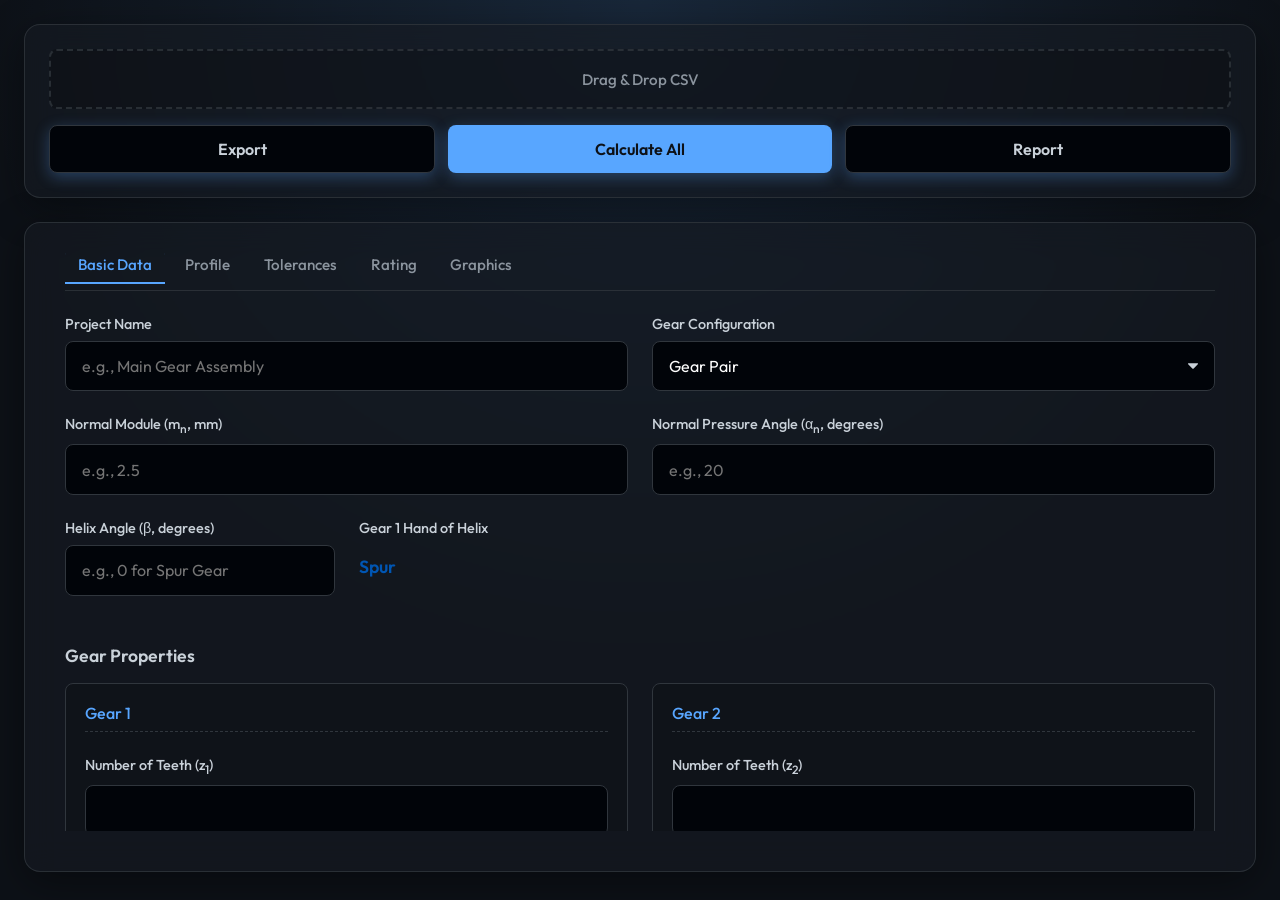
==== commit 31624769: "Add files via upload" ====
--- a/index.html
+++ b/index.html
@@ -67,16 +67,31 @@
                         <label for="pressure-angle">Normal Pressure Angle (α<sub>n</sub>, degrees)</label>
                         <input type="number" id="pressure-angle" min="10" max="45" step="2.5" placeholder="e.g., 20">
                     </div>
-                    <div class="input-group">
-                        <label for="helix-angle">Helix Angle (β, degrees)</label>
-                        <input type="number" id="helix-angle" min="-89" max="89" step="any"
-                            placeholder="e.g., 0 for Spur Gear">
-                    </div>
-                    <div class="input-group">
-                        <label>Gear 1 Hand of Helix</label>
-                        <div class="result-display" style="padding-top: 10px;">
-                            <span id="gear1-helix-hand-out"
-                                style="font-size: 1.1rem; font-weight: 600; color: #0056b3;">--</span>
+                    <div class="side-by-side-group">
+                        <div class="input-group">
+                            <label for="helix-angle">Helix Angle (β, degrees)</label>
+                            <input type="number" id="helix-angle" min="-89" max="89" step="any"
+                                placeholder="e.g., 0 for Spur Gear">
+                        </div>
+                        <div class="input-group">
+                            <label>Gear 1 Hand of Helix</label>
+                            <div class="result-display" style="padding-top: 10px;">
+                                <span id="gear1-helix-hand-out"
+                                    style="font-size: 1.1rem; font-weight: 600; color: #0056b3;">--</span>
+                            </div>
+                        </div>
+                    </div>
+                    <div class="side-by-side-group hidden" id="num-planets-group">
+                        <div class="input-group">
+                            <label for="num-planets">Number of Planets</label>
+                            <input type="number" id="num-planets" min="3" step="1" placeholder="e.g., 3">
+                        </div>
+                        <div class="input-group">
+                            <label>Options (Equally Spaced)</label>
+                            <div class="result-display" style="padding-top: 10px;">
+                                <span id="planet-options-out"
+                                    style="font-size: 1.1rem; font-weight: 600; color: #0056b3;">--</span>
+                            </div>
                         </div>
                     </div>
                 </div>
